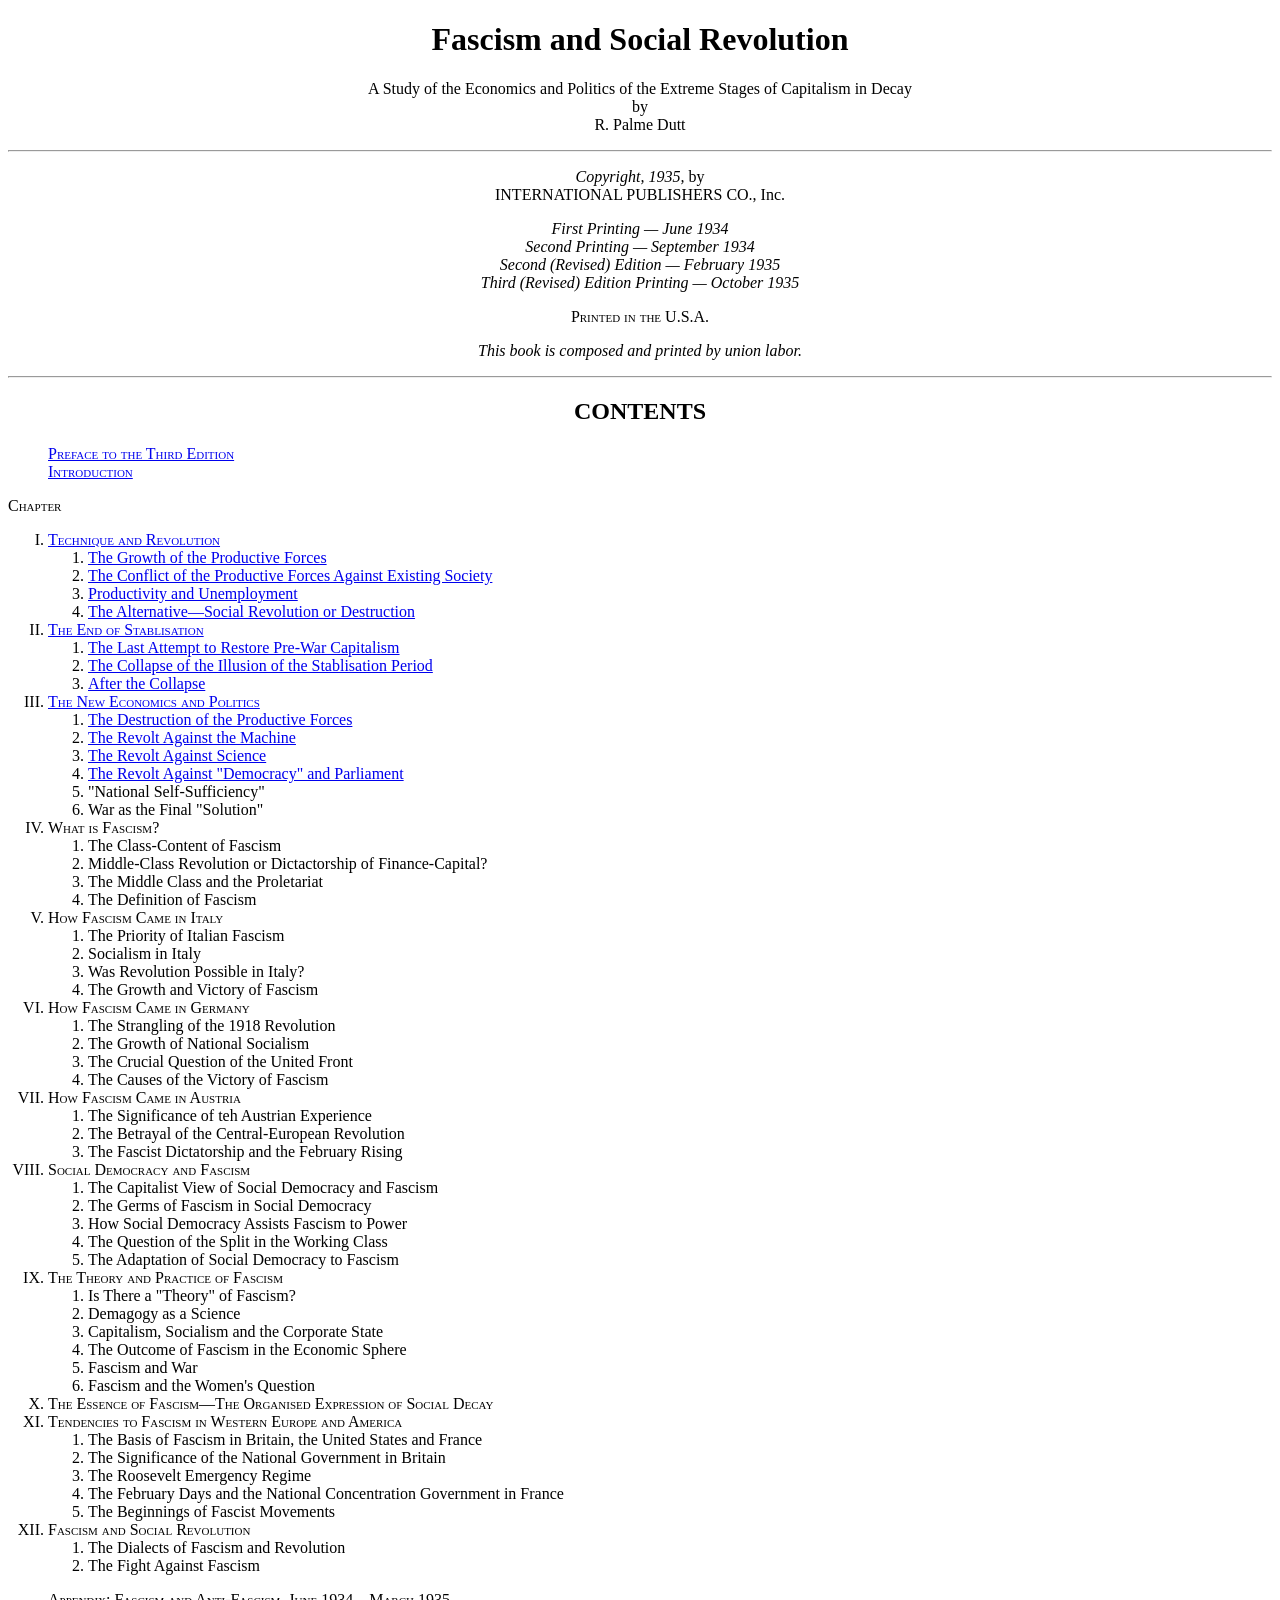
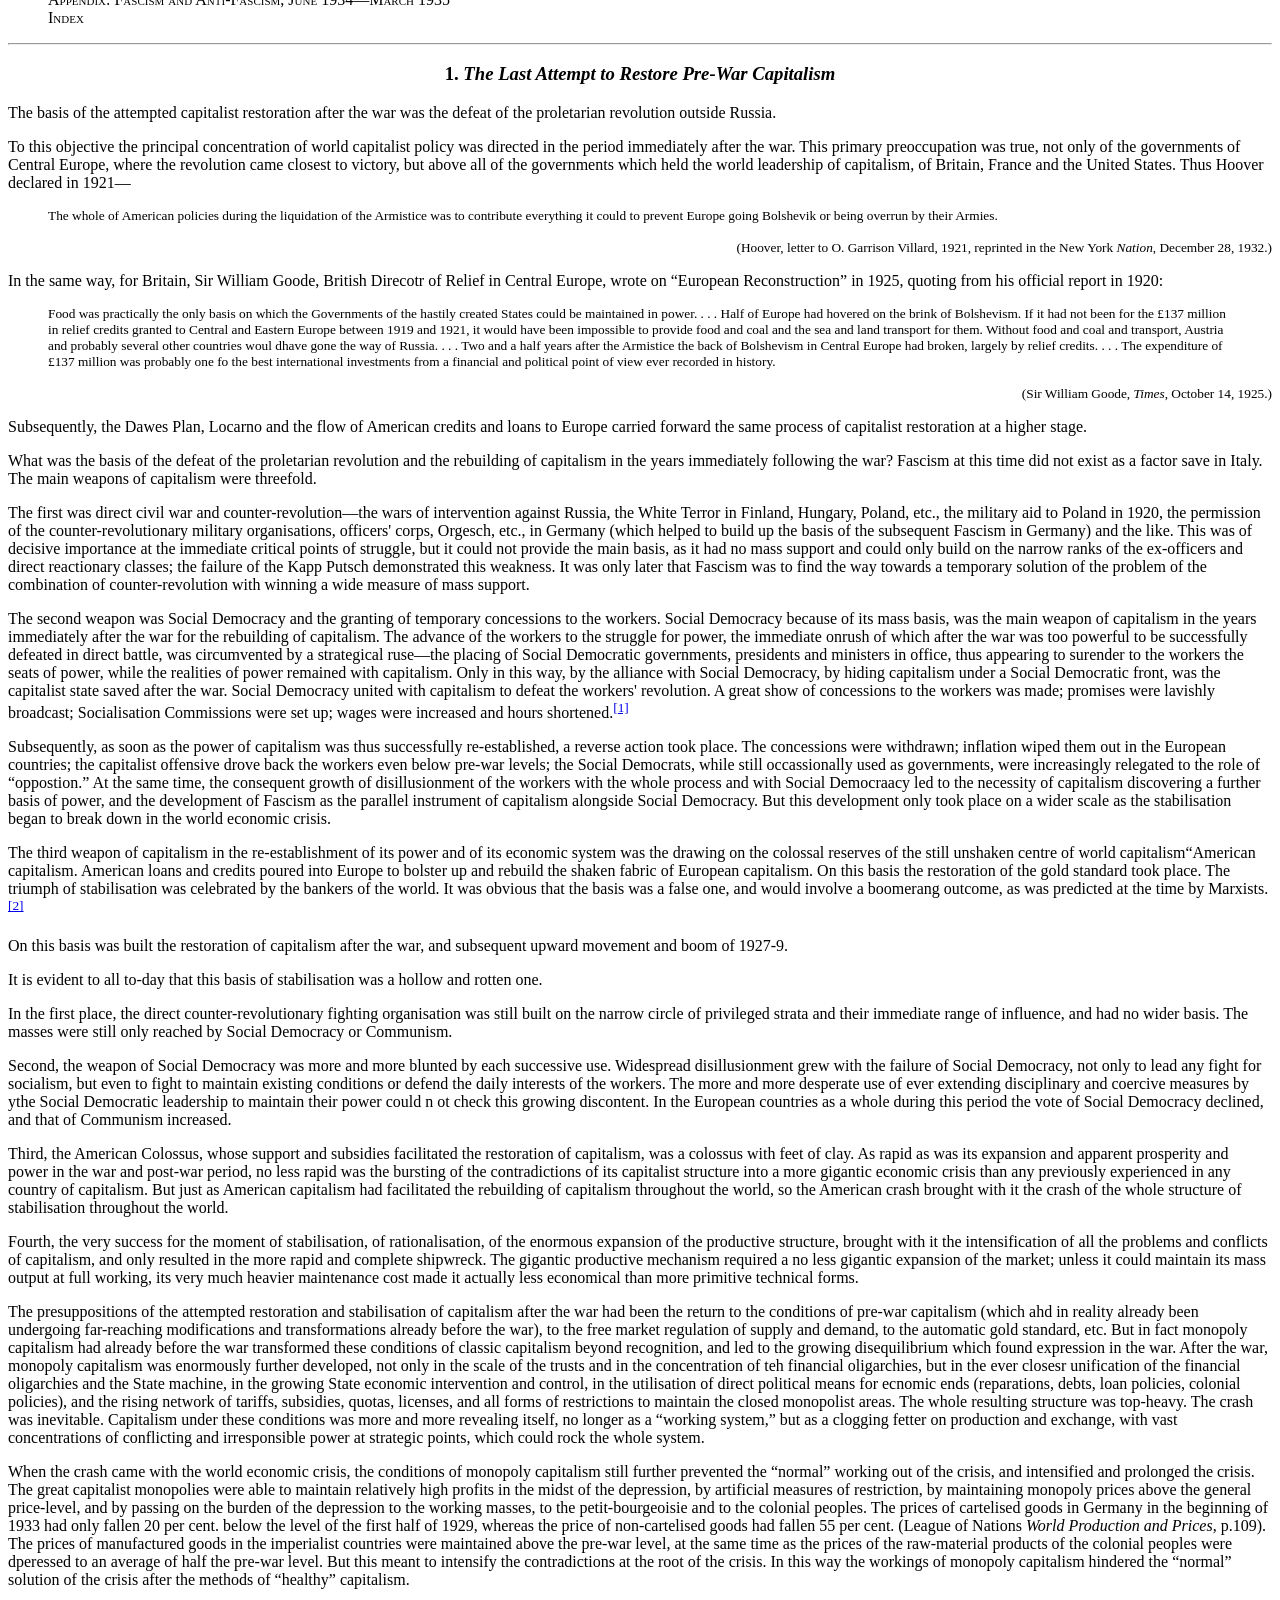
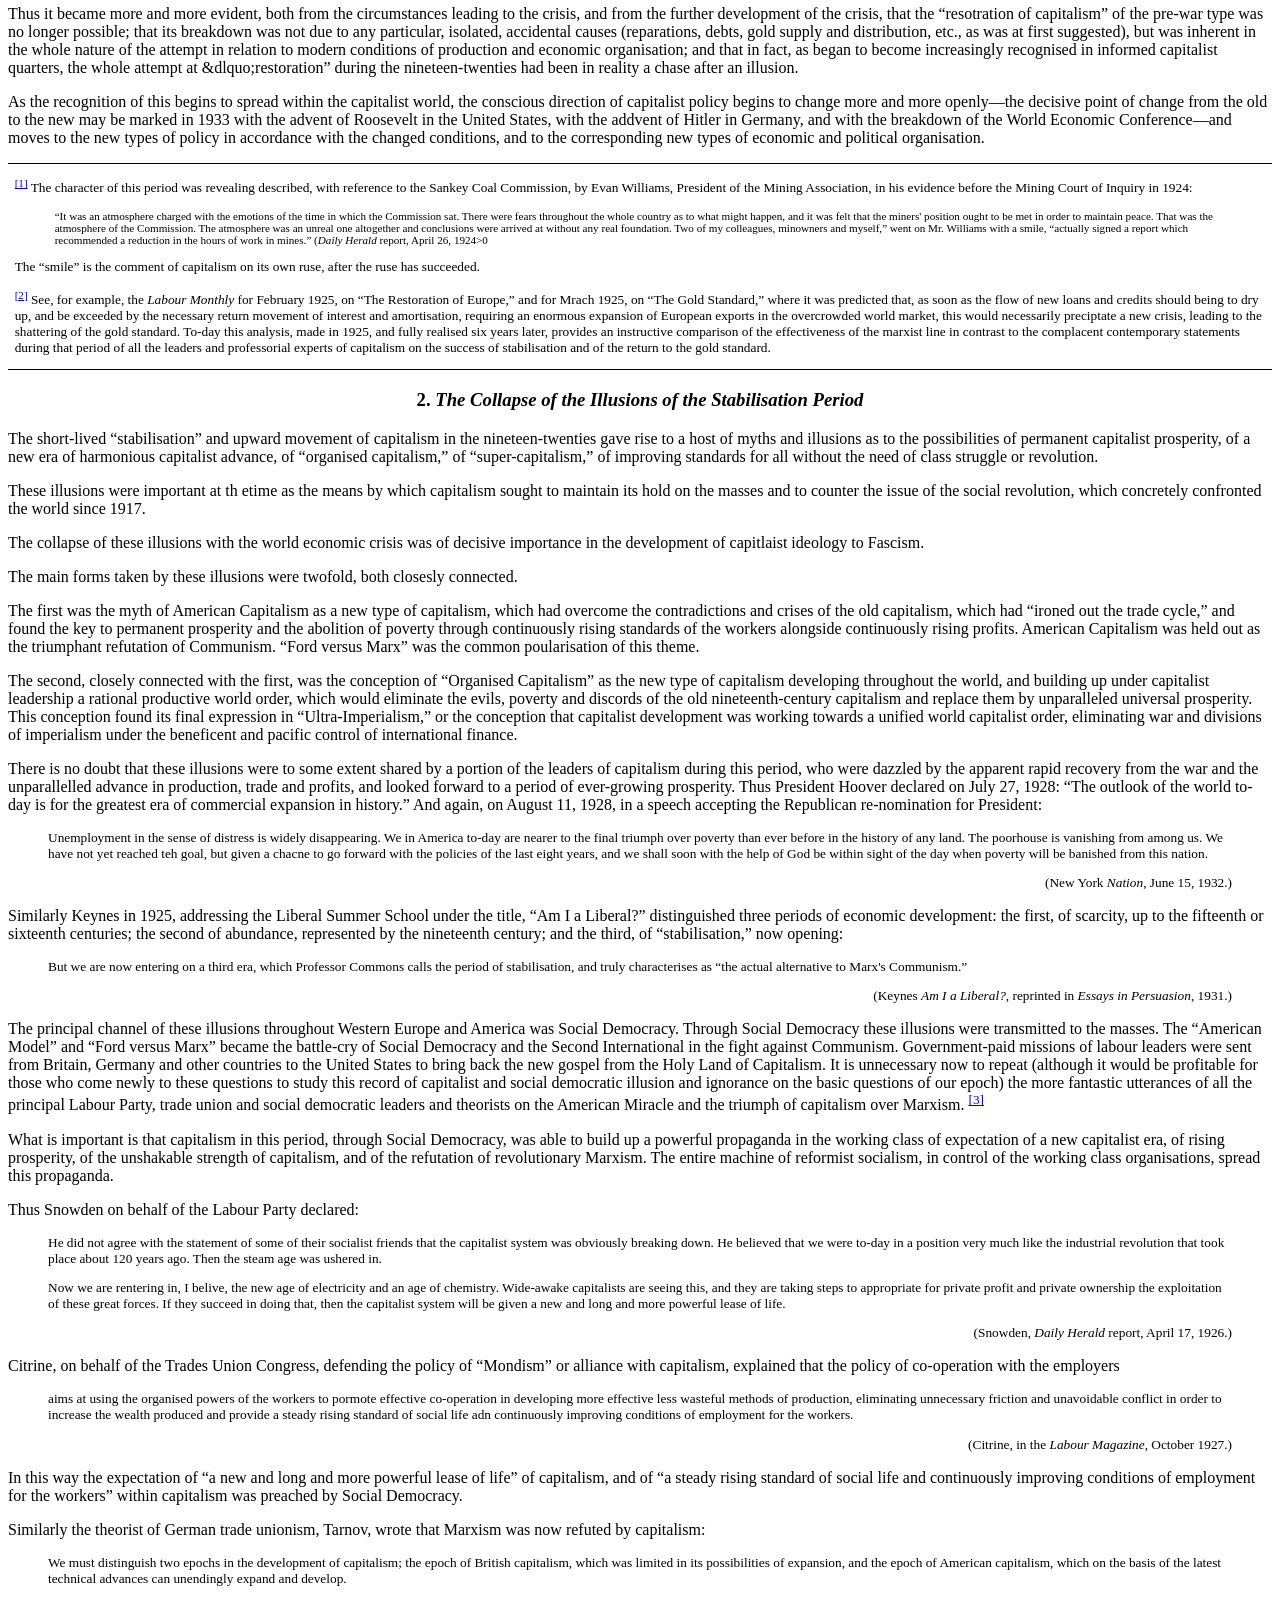
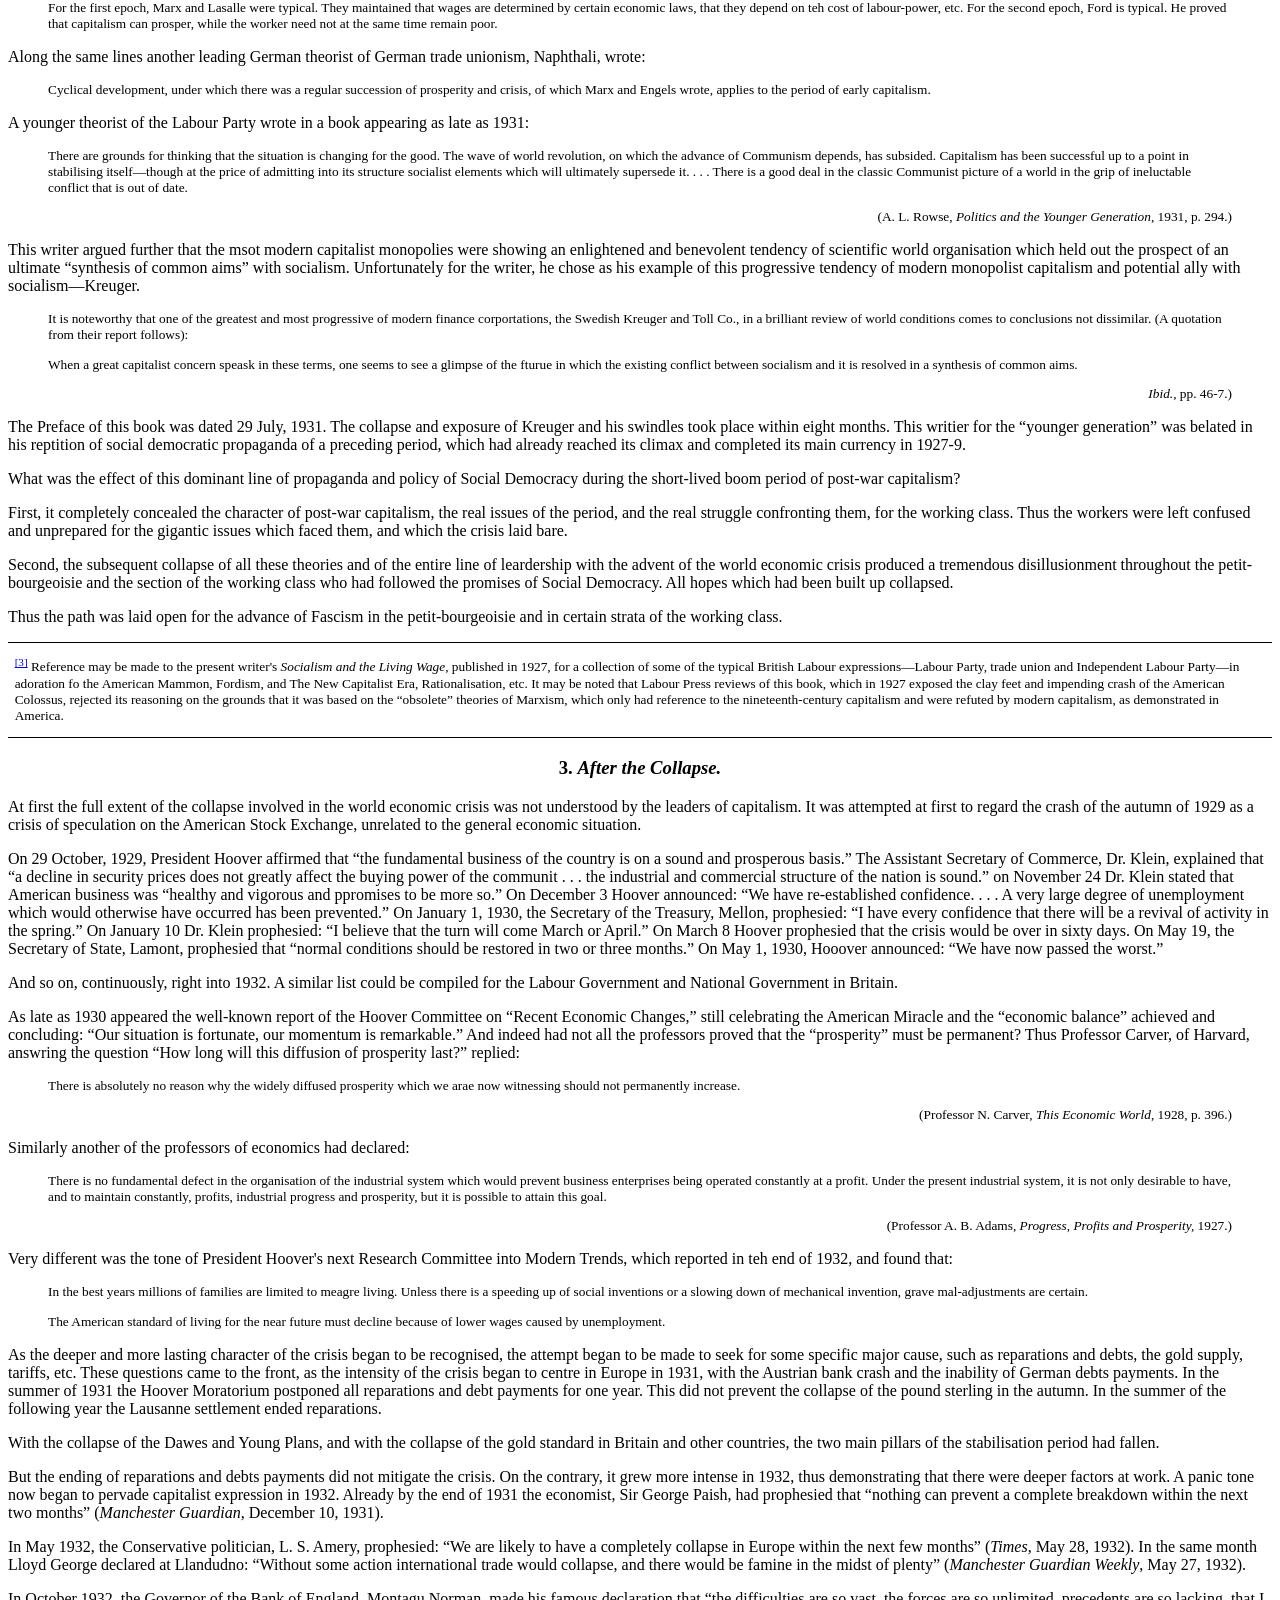
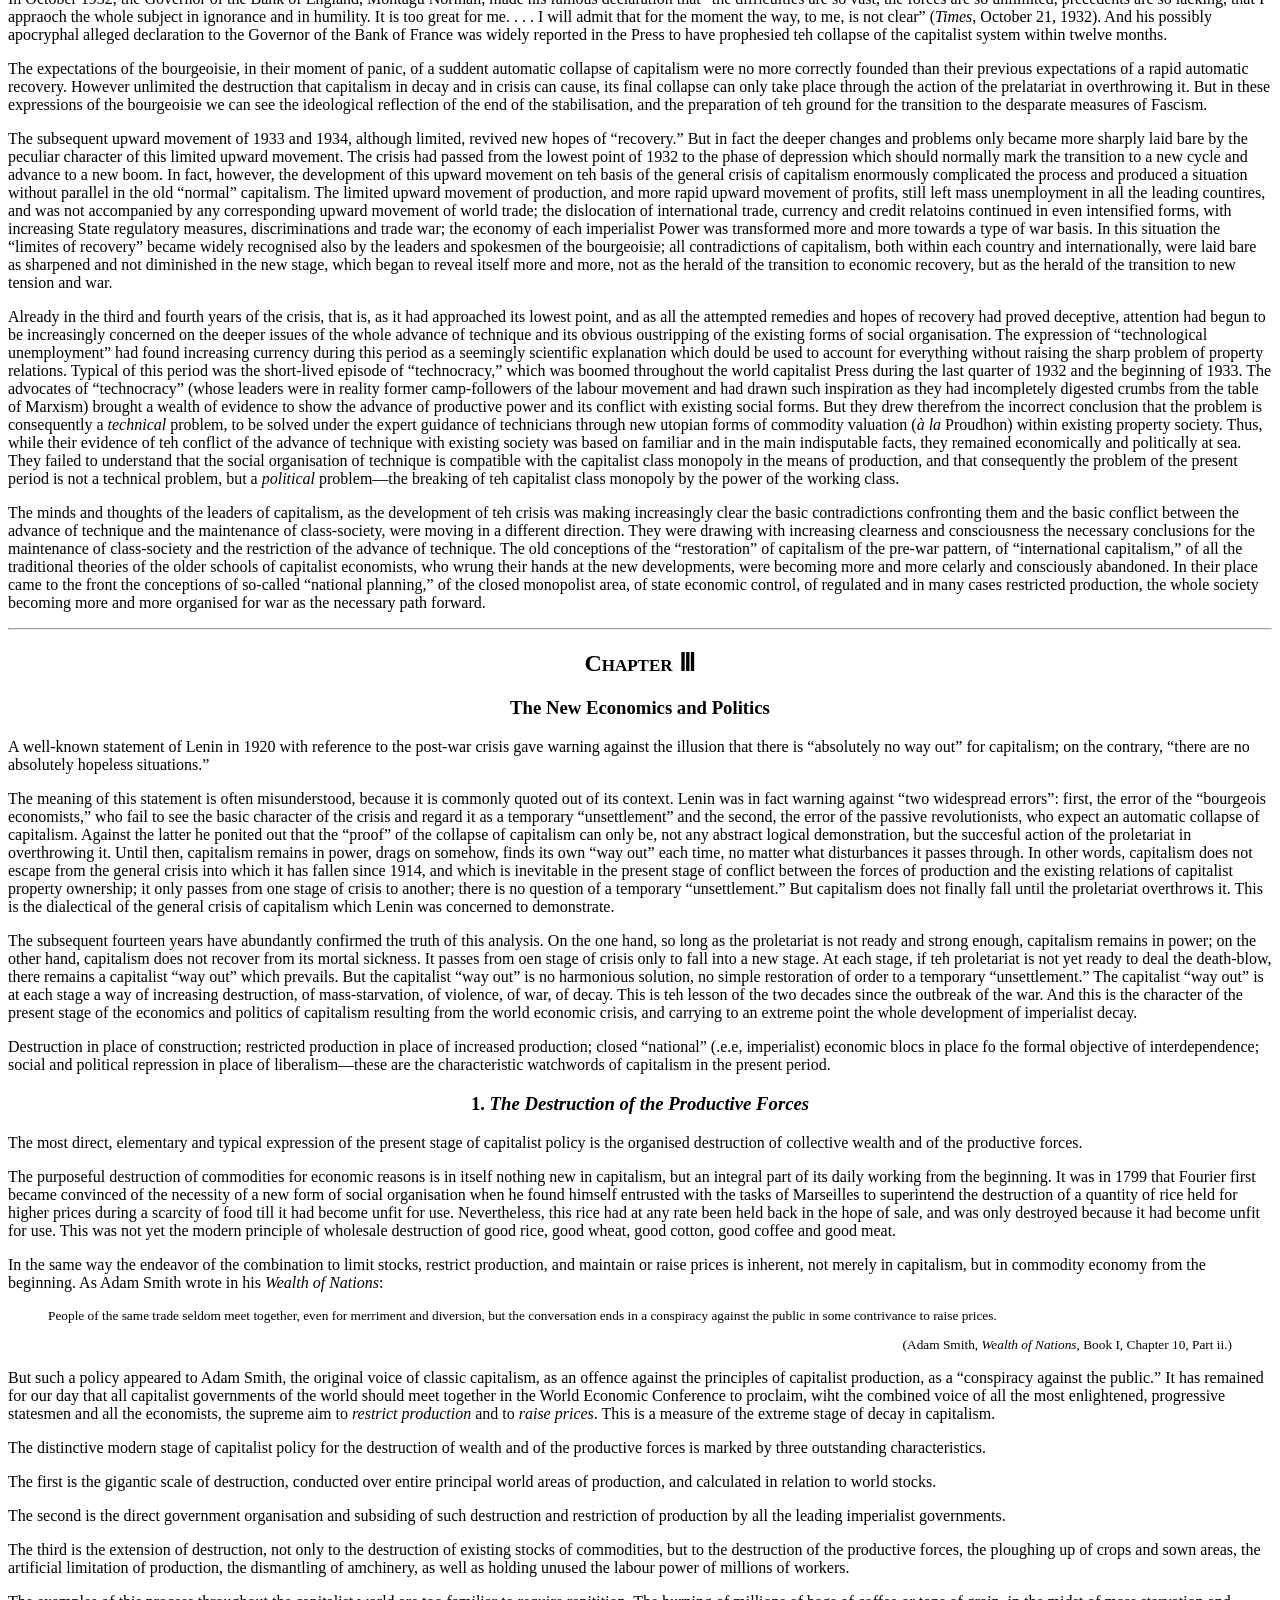
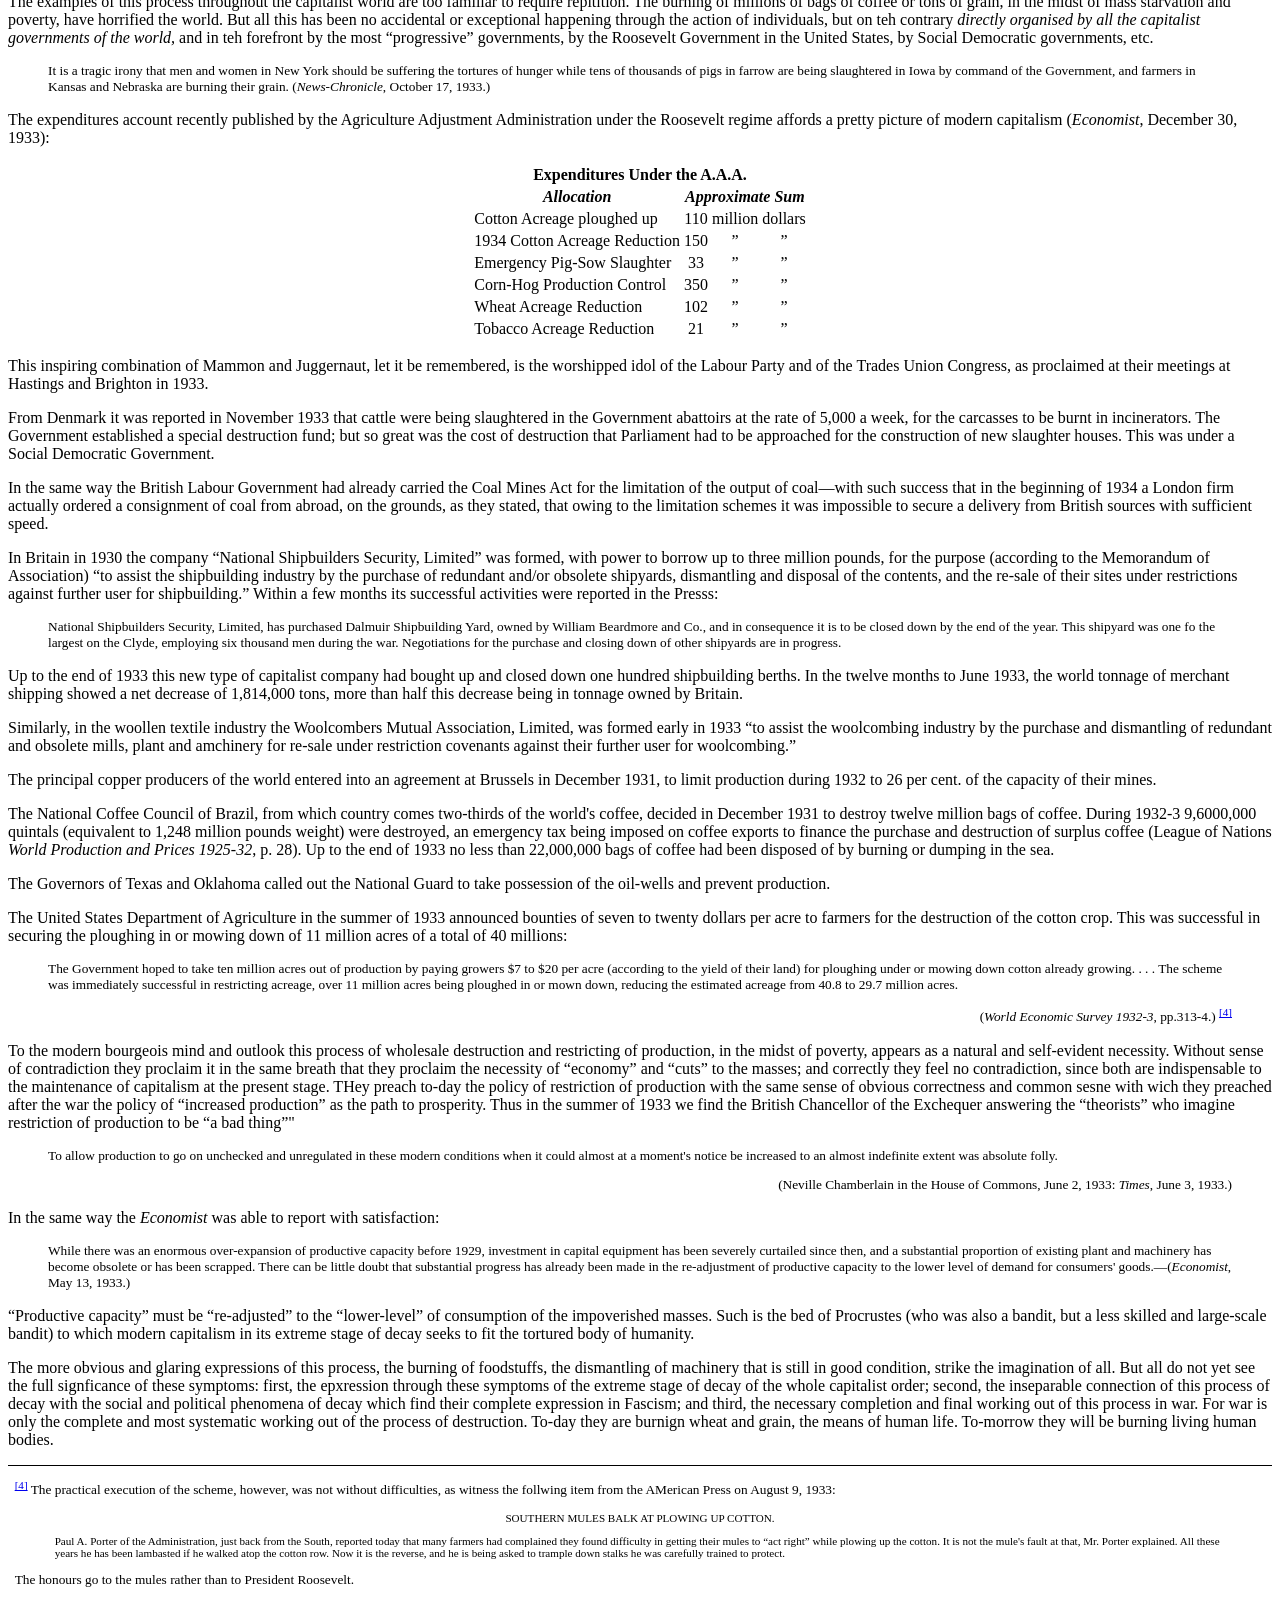
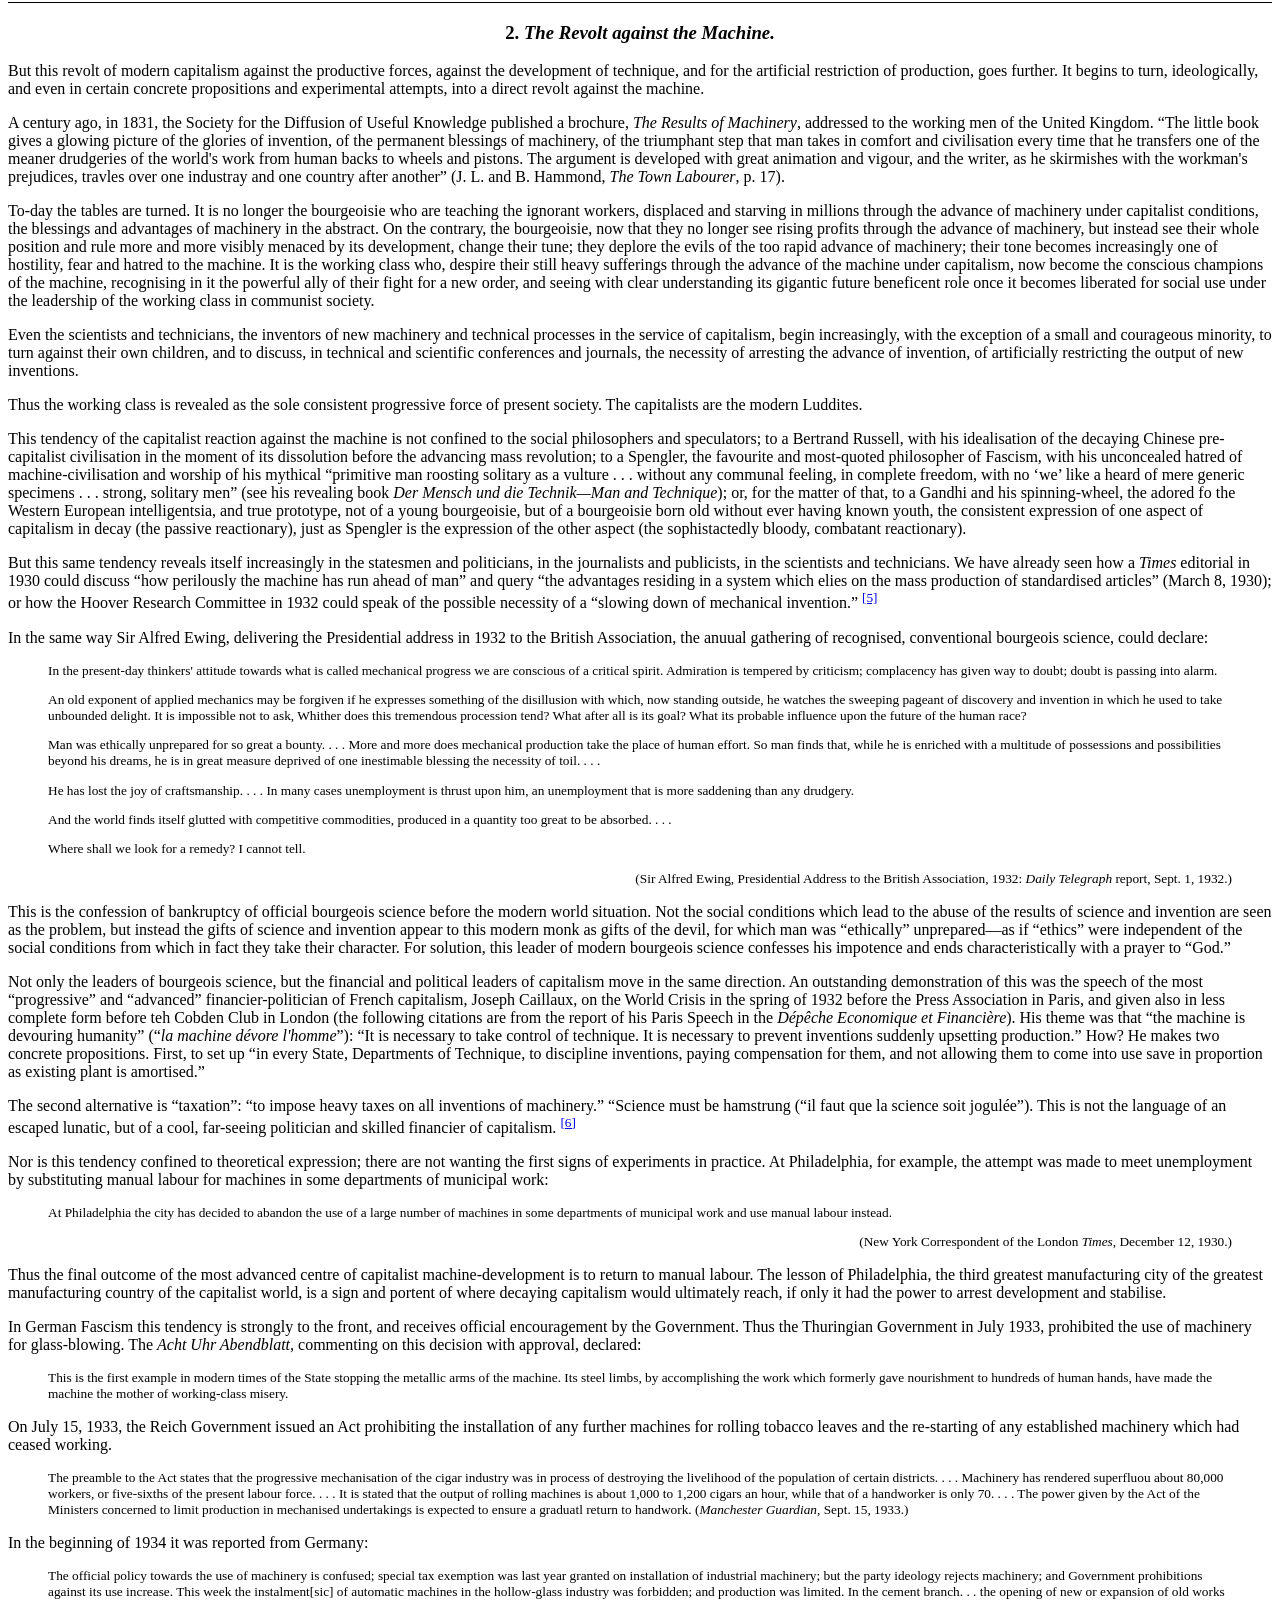
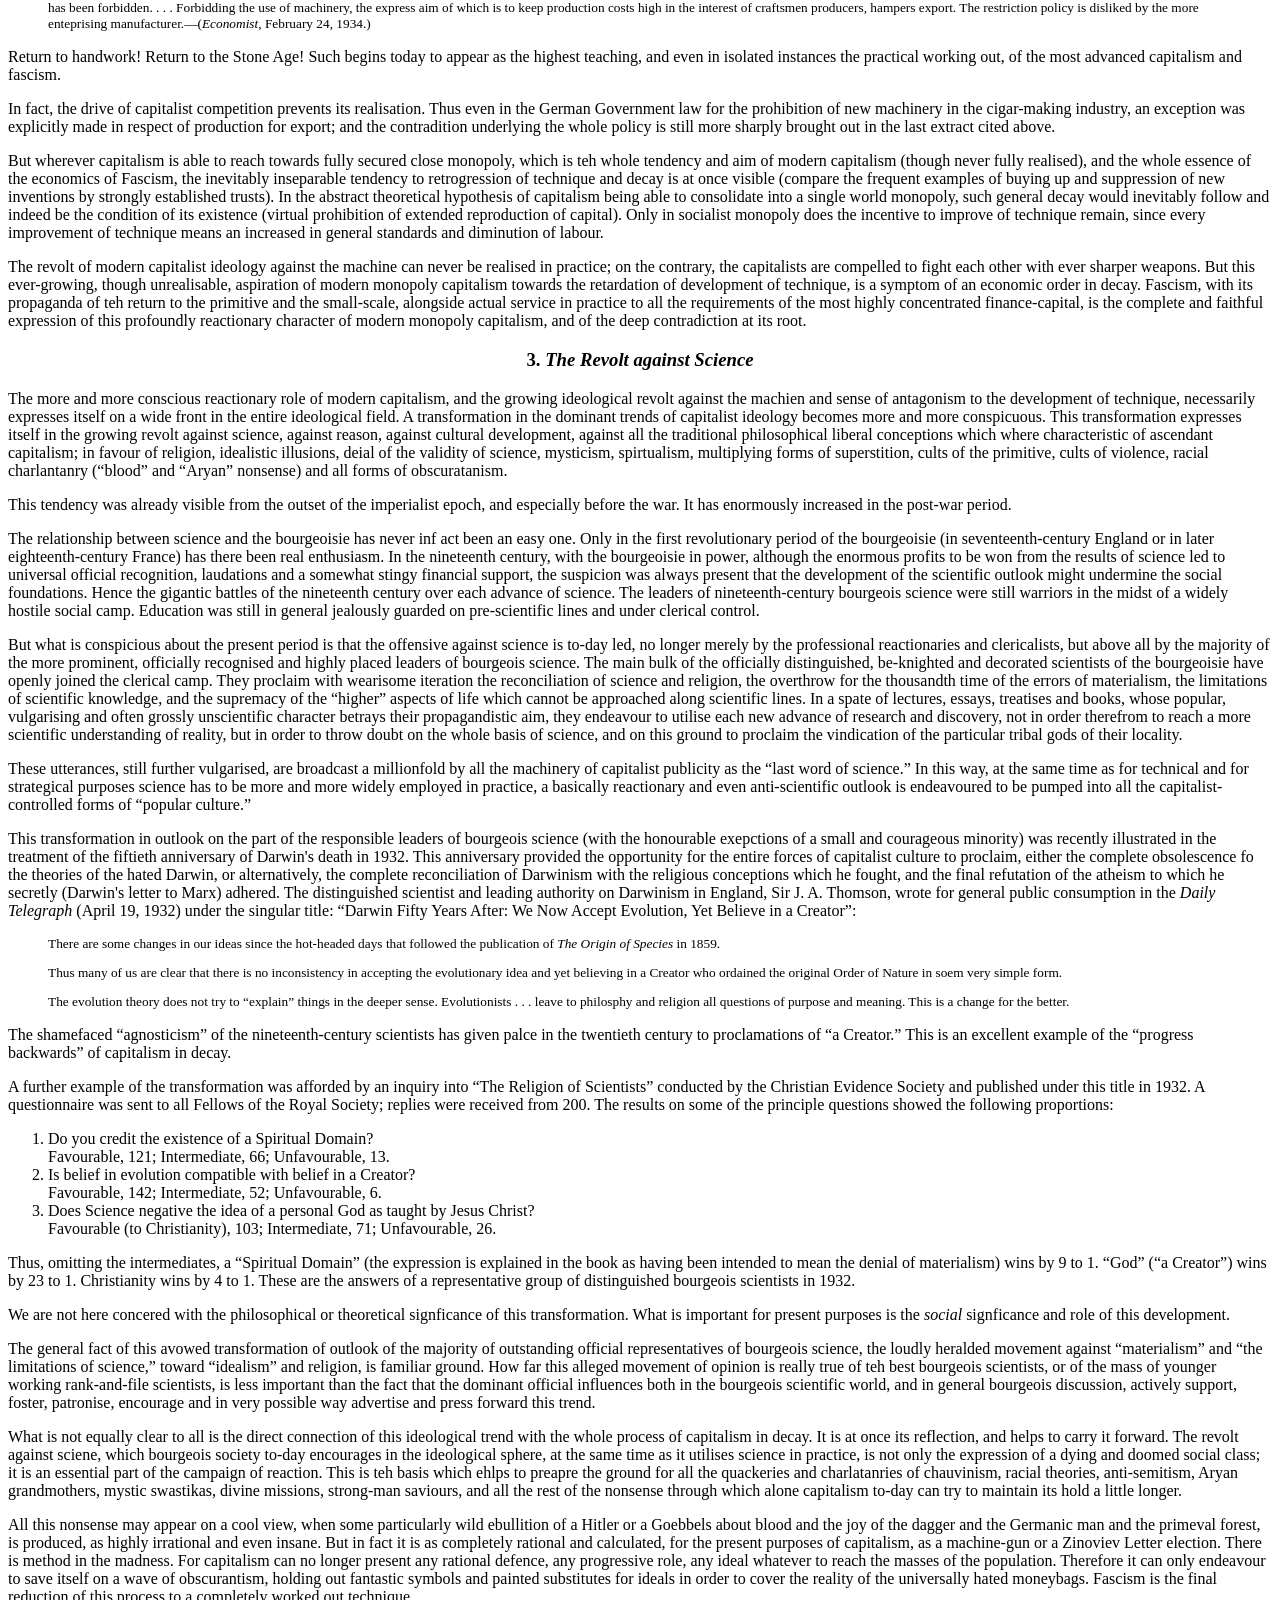
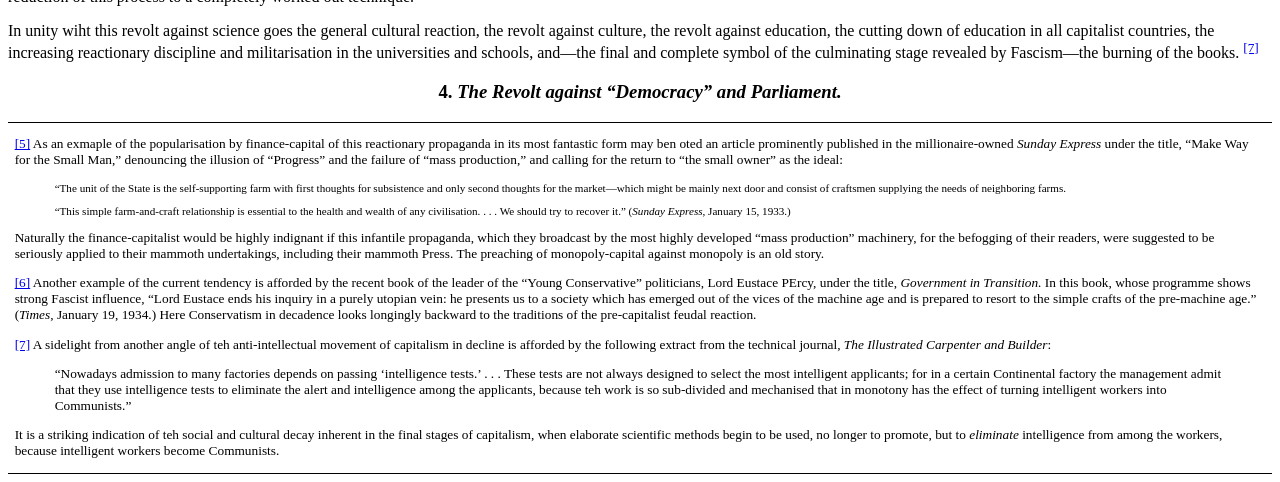
==== index.html @ e439b0ba "Splitting up the single page document into per-chapter and per-section pages." ====
<!DOCTYPE html>
<html lang='en'>
 <head>
  <title>Fascism and Social Revolution by R. Palme Dutt (Third Edition)</title>
  <meta charset='utf-8'>
  <link rel="stylesheet" href="styles.css">
 </head>
 <body>


<!--Title-->
<header style="text-align: center;">

<h1>Fascism and Social Revolution</h1>
<p id="subtitle">A Study of the Economics and Politics of the Extreme Stages of Capitalism in Decay<br> by<br> R. Palme Dutt</p>

<hr>
</header>


<!--Copyright Info-->
<div id="CopyrightInfo" style="text-align: center;">

<p>Copyright, 1935,<span style="font-style:initial;"> by<br />INTERNATIONAL PUBLISHERS CO., Inc.</span></p>

<p>First Printing &mdash; June 1934<br>
Second Printing &mdash; September 1934<br>
Second (Revised) Edition &mdash; February 1935<br>
Third (Revised) Edition Printing &mdash; October 1935</p>

<p style="font-style:initial; font-variant:small-caps;">Printed in the U.S.A.</p>

<p>This book is composed and printed by union labor.</p>

<hr>
</div>


<!--Navigation-->
<div id="Navigation">

<h2>CONTENTS</h2>

<ol style="list-style-type:none;">
	<li><a href="0-1.html">Preface to the Third Edition</a></li>
	<li><a href="0-2.html">Introduction</a></li>
</ol>

<p style="font-variant:small-caps;">Chapter</pi>

<ol style="list-style-type:upper-roman;">
	<li><a href="1-0.html">Technique and Revolution</a></li>
	<ol>
		<li><a href="1-1.html">The Growth of the Productive Forces</a></li>
		<li><a href="1-2.html">The Conflict of the Productive Forces Against Existing Society</a></li>
		<li><a href="1-3.html">Productivity and Unemployment</a></li>
		<li><a href="1-4.html">The Alternative&mdash;Social Revolution or Destruction</a></li>
	</ol>

	<li><a href="2-0.html">The End of Stablisation</a></li>
	<ol>
		<li><a href="2-1.html">The Last Attempt to Restore Pre-War Capitalism</a></li>
		<li><a href="2-2.html">The Collapse of the Illusion of the Stablisation Period</a></li>
		<li><a href="2-3.html">After the Collapse</a></li>
	</ol>

	<li><a href="#Chapter3">The New Economics and Politics</a></li>
	<ol>
		<li><a href="#Chapter3Section1">The Destruction of the Productive Forces</a></li>
		<li><a href="#Chapter3Section2">The Revolt Against the Machine</a></li>
		<li><a href="#Chapter3Section3">The Revolt Against Science</a></li>
		<li><a href="#Chapter3Section4">The Revolt Against "Democracy" and Parliament</a></li>
		<li>"National Self-Sufficiency"</li>
		<li>War as the Final "Solution"</li>
	</ol>

	<li>What is Fascism?</li>
	<ol>
		<li>The Class-Content of Fascism</li>
		<li>Middle-Class Revolution or Dictactorship of Finance-Capital?</li>
		<li>The Middle Class and the Proletariat</li>
		<li>The Definition of Fascism</li>
	</ol>

	<li>How Fascism Came in Italy</li>
	<ol>
		<li>The Priority of Italian Fascism</li>
		<li>Socialism in Italy</li>
		<li>Was Revolution Possible in Italy?</li>
		<li>The Growth and Victory of Fascism</li>
	</ol>

	<li>How Fascism Came in Germany</li>
	<ol>
		<li>The Strangling of the 1918 Revolution</li>
		<li>The Growth of National Socialism</li>
		<li>The Crucial Question of the United Front</li>
		<li>The Causes of the Victory of Fascism</li>
	</ol>

	<li>How Fascism Came in Austria</li>
	<ol>
		<li>The Significance of teh Austrian Experience</li>
		<li>The Betrayal of the Central-European Revolution</li>
		<li>The Fascist Dictatorship and the February Rising</li>
	</ol>

	<li>Social Democracy and Fascism</li>
	<ol>
		<li>The Capitalist View of Social Democracy and Fascism</li>
		<li>The Germs of Fascism in Social Democracy</li>
		<li>How Social Democracy Assists Fascism to Power</li>
		<li>The Question of the Split in the Working Class</li>
		<li>The Adaptation of Social Democracy to Fascism</li>
	</ol>

	<li>The Theory and Practice of Fascism</li>
	<ol>
		<li>Is There a "Theory" of Fascism?</li>
		<li>Demagogy as a Science</li>
		<li>Capitalism, Socialism and the Corporate State</li>
		<li>The Outcome of Fascism in the Economic Sphere</li>
		<li>Fascism and War</li>
		<li>Fascism and the Women's Question</li>
	</ol>

	<li>The Essence of Fascism&mdash;The Organised Expression of Social Decay</li>

	<li>Tendencies to Fascism in Western Europe and America</li>
	<ol>
		<li>The Basis of Fascism in Britain, the United States and France</li>
		<li>The Significance of the National Government in Britain</li>
		<li>The Roosevelt Emergency Regime</li>
		<li>The February Days and the National Concentration Government in France</li>
		<li>The Beginnings of Fascist Movements</li>
	</ol>

	<li>Fascism and Social Revolution</li>
	<ol>
		<li>The Dialects of Fascism and Revolution</li>
		<li>The Fight Against Fascism</li>
	</ol>
</ol>

<ol style="list-style-type:none;">
	<li>Appendix: Fascism and Anti-Fascism, June 1934&mdash;March 1935</li>
	<li>Index</li>
</ol>

<hr>
</div>


<!--Chapter 2, Section 1-->

<h3 id="Chapter2Section1">1. <span style="font-style:italic;">The Last Attempt to Restore Pre-War Capitalism</span></h3>

<p>The basis of the attempted capitalist restoration after the war was the defeat of the proletarian revolution outside Russia.</p>

<p>To this objective the principal concentration of world capitalist policy was directed in the period immediately after the war. This primary preoccupation was true, not only of the governments of Central Europe, where the revolution came closest to victory, but above all of the governments which held the world leadership of capitalism, of Britain, France and the United States. Thus Hoover declared in 1921&mdash;</p>

<blockquote>
	<p>The whole of American policies during the liquidation of the Armistice was to contribute everything it could to prevent Europe going Bolshevik or being overrun by their Armies.</p>
</blockquote>
<p class="Source">(Hoover, letter to O. Garrison Villard, 1921, reprinted in the New York <i>Nation</i>, December 28, 1932.)</p>

<p>In the same way, for Britain, Sir William Goode, British Direcotr of Relief in Central Europe, wrote on &ldquo;European Reconstruction&rdquo; in 1925, quoting from his official report in 1920:</p>

<blockquote>
	<p>Food was practically the only basis on which the Governments of the hastily created States could be maintained in power. . . . Half <!--Page 48--> of Europe had hovered on the brink of Bolshevism. If it had not been for the &pound;137 million in relief credits granted to Central and Eastern Europe between 1919 and 1921, it would have been impossible to provide food and coal and the sea and land transport for them. Without food and coal and transport, Austria and probably several other countries woul dhave gone the way of Russia. . . . Two and a half years after the Armistice the back of Bolshevism in Central Europe had broken, largely by relief credits. . . . The expenditure of &pound;137 million was probably one fo the best international investments from a financial and political point of view ever recorded in history.</p>
</blockquote>
<p class="Source">(Sir William Goode, <i>Times</i>, October 14, 1925.)</p>

<p>Subsequently, the Dawes Plan, Locarno and the flow of American credits and loans to Europe carried forward the same process of capitalist restoration at a higher stage.</p>

<p>What was the basis of the defeat of the proletarian revolution and the rebuilding of capitalism in the years immediately following the war? Fascism at this time did not exist as a factor save in Italy. The main weapons of capitalism were threefold.</p>

<p>The first was direct civil war and counter-revolution&mdash;the wars of intervention against Russia, the White Terror in Finland, Hungary, Poland, etc., the military aid to Poland in 1920, the permission of the counter-revolutionary military organisations, officers' corps, Orgesch, etc., in Germany (which helped to build up the basis of the subsequent Fascism in Germany) and the like. This was of decisive importance at the immediate critical points of struggle, but it could not provide the main basis, as it had no mass support and could only build on the narrow ranks of the ex-officers and direct reactionary classes; the failure of the Kapp Putsch demonstrated this weakness. It was only later that Fascism was to find the way towards a temporary solution of the problem of the combination of counter-revolution with winning a wide measure of mass support.</p>

<p id="footnote-ch2-1-callback">The second weapon was Social Democracy and the granting of temporary concessions to the workers. Social Democracy because of its mass basis, was the main weapon of capitalism in the years immediately after the war for the rebuilding of capitalism. The advance of the workers to the struggle for power, the immediate onrush of which after the war was too powerful to be successfully defeated in direct battle, was circumvented by a strategical ruse&mdash;the placing of Social <!--Page 49--> Democratic governments, presidents and ministers in office, thus appearing to surender to the workers the seats of power, while the realities of power remained with capitalism. Only in this way, by the alliance with Social Democracy, by hiding capitalism under a Social Democratic front, was the capitalist state saved after the war. Social Democracy united with capitalism to defeat the workers' revolution. A great show of concessions to the workers was made; promises were lavishly broadcast; Socialisation Commissions were set up; wages were increased and hours shortened.<sup><a href="#footnote-ch2-1">[1]</a></sup></p>

<p>Subsequently, as soon as the power of capitalism was thus successfully re-established, a reverse action took place. The concessions were withdrawn; inflation wiped them out in the European countries; the capitalist offensive drove back the workers even below pre-war levels; the Social Democrats, while still occassionally used as governments, were increasingly relegated to the role of &ldquo;oppostion.&rdquo; At the same time, the consequent growth of disillusionment of the workers with the whole process and with Social Democraacy led to the necessity of capitalism discovering a further basis of power, and the development of Fascism as the parallel instrument of capitalism alongside Social Democracy. But this development only took place on a wider scale as the stabilisation began to break down in the world economic crisis.</p>

<p id="footnote-ch2-2-callback">The third weapon of capitalism in the re-establishment of its power and of its economic system was the drawing on the colossal reserves of the still unshaken centre of world capitalism&ldquo;American capitalism. American loans and credits poured into Europe to bolster up and rebuild the shaken fabric of European capitalism. On this basis the restoration of the gold <!--Page 50--> standard took place. The triumph of stabilisation was celebrated by the bankers of the world. It was obvious that the basis was a false one, and would involve a boomerang outcome, as was predicted at the time by Marxists.<sup><a href="#footnote-ch2-2">[2]</a></sup></p>

<p>On this basis was built the restoration of capitalism after the war, and subsequent upward movement and boom of 1927-9.</p>

<p>It is evident to all to-day that this basis of stabilisation was a hollow and rotten one.</p>

<p>In the first place, the direct counter-revolutionary fighting organisation was still built on the narrow circle of privileged strata and their immediate range of influence, and had no wider basis. The masses were still only reached by Social Democracy or Communism.</p>

<p>Second, the weapon of Social Democracy was more and more blunted by each successive use. Widespread disillusionment grew with the failure of Social Democracy, not only to lead any fight for socialism, but even to fight to maintain existing conditions or defend the daily interests of the workers. The more and more desperate use of ever extending disciplinary and coercive measures by ythe Social Democratic leadership to maintain their power could n ot check this growing discontent. In the European countries as a whole during this period the vote of Social Democracy declined, and that of Communism increased.</p>

<p>Third, the American Colossus, whose support and subsidies facilitated the restoration of capitalism, was a colossus with feet of clay. As rapid as was its expansion and apparent prosperity and power in the war and post-war period, no less rapid was the bursting of the contradictions of its capitalist structure into a more gigantic economic crisis than any previously experienced in any country of capitalism. But just as American capitalism had facilitated the rebuilding of <!--Page 51--> capitalism throughout the world, so the American crash brought with it the crash of the whole structure of stabilisation throughout the world.</p>

<p>Fourth, the very success for the moment of stabilisation, of rationalisation, of the enormous expansion of the productive structure, brought with it the intensification of all the problems and conflicts of capitalism, and only resulted in the more rapid and complete shipwreck. The gigantic productive mechanism required a no less gigantic expansion of the market; unless it could maintain its mass output at full working, its very much heavier maintenance cost made it actually less economical than more primitive technical forms.</p>

<p>The presuppositions of the attempted restoration and stabilisation of capitalism after the war had been the return to the conditions of pre-war capitalism (which ahd in reality already been undergoing far-reaching modifications and transformations already before the war), to the free market regulation of supply and demand, to the automatic gold standard, etc. But in fact monopoly capitalism had already before the war transformed these conditions of classic capitalism beyond recognition, and led to the growing disequilibrium which found expression in the war. After the war, monopoly capitalism was enormously further developed, not only in the scale of the trusts and in the concentration of teh financial oligarchies, but in the ever closesr unification of the financial oligarchies and the State machine, in the growing State economic intervention and control, in the utilisation of direct political means for ecnomic ends (reparations, debts, loan policies, colonial policies), and the rising network of tariffs, subsidies, quotas, licenses, and all forms of restrictions to maintain the closed monopolist areas. The whole resulting structure was top-heavy. The crash was inevitable. Capitalism under these conditions was more and more revealing itself, no longer as a &ldquo;working system,&rdquo; but as a clogging fetter on production and exchange, with vast concentrations of conflicting and irresponsible power at strategic points, which could rock the whole system.</p>

<p>When the crash came with the world economic crisis, the conditions of monopoly capitalism still further prevented the &ldquo;normal&rdquo; working out of the crisis, and intensified and prolonged the crisis. The great capitalist monopolies were able to maintain relatively high profits in the midst of the depression, by artificial measures of restriction, by maintaining monopoly prices above the general price-level, and by passing on the burden of the depression to the working masses, to the petit-bourgeoisie and to the colonial peoples. The prices of cartelised goods in Germany in the beginning of 1933 had only fallen 20 per cent. below the level of the first half of 1929, whereas the price of non-cartelised goods had fallen 55 per cent. (League of Nations <i>World Production and Prices</i>, p.109). The prices of manufactured goods in the imperialist countries were maintained above the pre-war level, at the same time as the prices of the raw-material products of the colonial peoples were dperessed to an average of half the pre-war level. But this meant to intensify the contradictions at the root of the crisis. In this way the workings of monopoly capitalism hindered the &ldquo;normal&rdquo; solution of the crisis after the methods of &ldquo;healthy&rdquo; capitalism.</p>

<p>Thus it became more and more evident, both from the circumstances leading to the crisis, and from the further development of the crisis, that the &ldquo;resotration of capitalism&rdquo; of the pre-war type was no longer possible; that its breakdown was not due to any particular, isolated, accidental causes (reparations, debts, gold supply and distribution, etc., as was at first suggested), but was inherent in the whole nature of the attempt in relation to modern conditions of production and economic organisation; and that in fact, as began to become increasingly recognised in informed capitalist quarters, the whole attempt at &dlquo;restoration&rdquo; during the nineteen-twenties had been in reality a chase after an illusion.</p>

<p>As the recognition of this begins to spread within the capitalist world, the conscious direction of capitalist policy begins to change more and more openly&mdash;the decisive point of change from the old to the new may be marked in 1933 with the advent of Roosevelt in the United States, with the addvent of Hitler in Germany, and with the breakdown of the World Economic Conference&mdash;and moves to the new types of policy in accordance with the changed conditions, and to the corresponding new types of economic and political organisation.</p>

<div class="Footnote">
	<!--Bottom of Page 49-->
	<p id="footnote-ch2-1"><sup><a href="#footnote-ch2-1-callback">[1]</a></sup> The character of this period was revealing described, with reference to the Sankey Coal Commission, by Evan Williams, President of the Mining Association, in his evidence before the Mining Court of Inquiry in 1924:</p>

	<blockquote>
		<p>&ldquo;It was an atmosphere charged with the emotions of the time in which the Commission sat. There were fears throughout the whole country as to what might happen, and it was felt that the miners' position ought to be met in order to maintain peace. That was the atmosphere of the Commission. The atmosphere was an unreal one altogether and conclusions were arrived at without any real foundation. Two of my colleagues, minowners and myself,&rdquo; went on Mr. Williams with a smile, &ldquo;actually signed a report which recommended a reduction in the hours of work in mines.&rdquo; (<i>Daily Herald</i> report, April 26, 1924>0</p>
	</blockquote>

	<p>The &ldquo;smile&rdquo; is the comment of capitalism on its own ruse, after the ruse has succeeded.</p>

	<!--Bottom of Page 50-->
	<p id="footnote-ch2-2"><sup><a href="#footnote-ch2-2-callback">[2]</a></sup> See, for example, the <i>Labour Monthly</i> for February 1925, on &ldquo;The Restoration of Europe,&rdquo; and for Mrach 1925, on &ldquo;The Gold Standard,&rdquo; where it was predicted that, as soon as the flow of new loans and credits should being to dry up, and be exceeded by the necessary return movement of interest and amortisation, requiring an enormous expansion of European exports in the overcrowded world market, this would necessarily preciptate a new crisis, leading to the shattering of the gold standard. To-day this analysis, made in 1925, and fully realised six years later, provides an instructive comparison of the effectiveness of the marxist line in contrast to the complacent contemporary statements during that period of all the leaders and professorial experts of capitalism on the success of stabilisation and of the return to the gold standard.</p>
</div>

<h3 id="Chapter2Section2">2. <i>The Collapse of the Illusions of the Stabilisation Period</i></h3>

<p>The short-lived &ldquo;stabilisation&rdquo; and upward movement of capitalism in the nineteen-twenties gave rise to a host of myths <!--Page 53--> and illusions as to the possibilities of permanent capitalist prosperity, of a new era of harmonious capitalist advance, of &ldquo;organised capitalism,&rdquo; of &ldquo;super-capitalism,&rdquo; of improving standards for all without the need of class struggle or revolution.</p>

<p>These illusions were important at th etime as the means by which capitalism sought to maintain its hold on the masses and to counter the issue of the social revolution, which concretely confronted the world since 1917.</p>

<p>The collapse of these illusions with the world economic crisis was of decisive importance in the development of capitlaist ideology to Fascism.</p>

<p>The main forms taken by these illusions were twofold, both closesly connected.</p>

<p>The first was the myth of American Capitalism as a new type of capitalism, which had overcome the contradictions and crises of the old capitalism, which had &ldquo;ironed out the trade cycle,&rdquo; and found the key to permanent prosperity and the abolition of poverty through continuously rising standards of the workers alongside continuously rising profits. American Capitalism was held out as the triumphant refutation of Communism. &ldquo;Ford versus Marx&rdquo; was the common poularisation of this theme.</p>

<p>The second, closely connected with the first, was the conception of &ldquo;Organised Capitalism&rdquo; as the new type of capitalism developing throughout the world, and building up under capitalist leadership a rational productive world order, which would eliminate the evils, poverty and discords of the old nineteenth-century capitalism and replace them by unparalleled universal prosperity. This conception found its final expression in &ldquo;Ultra-Imperialism,&rdquo; or the conception that capitalist development was working towards a unified world capitalist order, eliminating war and divisions of imperialism under the beneficent and pacific control of international finance.</p>

<p>There is no doubt that these illusions were to some extent shared by a portion of the leaders of capitalism during this period, who were dazzled by the apparent rapid recovery from the war and the unparallelled advance in production, trade and profits, and looked forward to a period of ever-growing prosperity. Thus President Hoover declared on July 27, 1928: &ldquo;The outlook of the world to-day is for the greatest era of commercial expansion in history.&rdquo; And again, on August 11, <!--Page 54--> 1928, in a speech accepting the Republican re-nomination for President:</p>

<blockquote>
	<p>Unemployment in the sense of distress is widely disappearing. We in America to-day are nearer to the final triumph over poverty than ever before in the history of any land. The poorhouse is vanishing from among us. We have not yet reached teh goal, but given a chacne to go forward with the policies of the last eight years, and we shall soon with the help of God be within sight of the day when poverty will be banished from this nation.</p>

	<p class="Source">(New York <i>Nation</i>, June 15, 1932.)</p>
</blockquote>

<p>Similarly Keynes in 1925, addressing the Liberal Summer School under the title, &ldquo;Am I a Liberal?&rdquo; distinguished three periods of economic development: the first, of scarcity, up to the fifteenth or sixteenth centuries; the second of abundance, represented by the nineteenth century; and the third, of &ldquo;stabilisation,&rdquo; now opening:</p>

<blockquote>
	<p>But we are now entering on a third era, which Professor Commons calls the period of stabilisation, and truly characterises as &ldquo;the actual alternative to Marx's Communism.&rdquo;</p>

	<p class="Source">(Keynes <i>Am I a Liberal?</i>, reprinted in <i>Essays in Persuasion</i>, 1931.)</p>
</blockquote>


<p id="footnote-ch2-3-callback">The principal channel of these illusions throughout Western Europe and America was Social Democracy. Through Social Democracy these illusions were transmitted to the masses. The &ldquo;American Model&rdquo; and &ldquo;Ford versus Marx&rdquo; became the battle-cry of Social Democracy and the Second International in the fight against Communism. Government-paid missions of labour leaders were sent from Britain, Germany and other countries to the United States to bring back the new gospel from the Holy Land of Capitalism. It is unnecessary now to repeat (although it would be profitable for those who come newly to these questions to study this record of capitalist and social democratic illusion and ignorance on the basic questions of our epoch) the more fantastic utterances of all the principal Labour Party, trade union and social democratic leaders and theorists on the American Miracle and the triumph of capitalism over Marxism. <sup><a href="#footnote-ch2-3">[3]</a></sup></p>

<!--Page 55-->

<p>What is important is that capitalism in this period, through Social Democracy, was able to build up a powerful propaganda in the working class of expectation of a new capitalist era, of rising prosperity, of the unshakable strength of capitalism, and of the refutation of revolutionary Marxism. The entire machine of reformist socialism, in control of the working class organisations, spread this propaganda.</p>

<p>Thus Snowden on behalf of the Labour Party declared:</p>

<blockquote>
	<p>He did not agree with the statement of some of their socialist friends that the capitalist system was obviously breaking down. He believed that we were to-day in a position very much like the industrial revolution that took place about 120 years ago. Then the steam age was ushered in.</p>

	<p>Now we are rentering in, I belive, the new age of electricity and an age of chemistry. Wide-awake capitalists are seeing this, and they are taking steps to appropriate for private profit and private ownership the exploitation of these great forces. If they succeed in doing that, then the capitalist system will be given a new and long and more powerful lease of life.</p>

	<p class="Source">(Snowden, <i>Daily Herald</i> report, April 17, 1926.)</p>
</blockquote>

<p>Citrine, on behalf of the Trades Union Congress, defending the policy of &ldquo;Mondism&rdquo; or alliance with capitalism, explained that the policy of co-operation with the employers</p>

<blockquote>
	<p>aims at using the organised powers of the workers to pormote effective co-operation in developing more effective less wasteful methods of production, eliminating unnecessary friction and unavoidable conflict in order to increase the wealth produced and provide a steady rising standard of social life adn continuously improving conditions of employment for the workers.</p>

	<p class="Source">(Citrine, in the <i>Labour Magazine</i>, October 1927.)</p>
</blockquote>

<p>In this way the expectation of &ldquo;a new and long and more powerful lease of life&rdquo; of capitalism, and of &ldquo;a steady rising standard of social life and continuously improving conditions of employment for the workers&rdquo; within capitalism was preached by Social Democracy.</p>

<p>Similarly the theorist of German trade unionism, Tarnov, wrote that Marxism was now refuted by capitalism:</p>

<blockquote>
	<p>We must distinguish two epochs in the development of capitalism; <!--Page 56--> the epoch of British capitalism, which was limited in its possibilities of expansion, and the epoch of American capitalism, which on the basis of the latest technical advances can unendingly expand and develop.</p>

	<p>For the first epoch, Marx and Lasalle were typical. They maintained that wages are determined by certain economic laws, that they depend on teh cost of labour-power, etc. For the second epoch, Ford is typical. He proved that capitalism can prosper, while the worker need not at the same time remain poor.</p>
</blockquote>

<p>Along the same lines another leading German theorist of German trade unionism, Naphthali, wrote:</p>

<blockquote>
	<p>Cyclical development, under which there was a regular succession of prosperity and crisis, of which Marx and Engels wrote, applies to the period of early capitalism.</p>
</blockquote>

<p>A younger theorist of the Labour Party wrote in a book appearing as late as 1931:</p>

<blockquote>
	<p>There are grounds for thinking that the situation is changing for the good. The wave of world revolution, on which the advance of Communism depends, has subsided. Capitalism has been successful up to a point in stabilising itself&mdash;though at the price of admitting into its structure socialist elements which will ultimately supersede it. . . . There is a good deal in the classic Communist picture of a world in the grip of ineluctable conflict that is out of date.</p>

	<p class="Source">(A. L. Rowse, <i>Politics and the Younger Generation</i>, 1931, p. 294.)</p>
</blockquote>

<p>This writer argued further that the msot modern capitalist monopolies were showing an enlightened and benevolent tendency of scientific world organisation which held out the prospect of an ultimate &ldquo;synthesis of common aims&rdquo; with socialism. Unfortunately for the writer, he chose as his example of this progressive tendency of modern monopolist capitalism and potential ally with socialism&mdash;Kreuger.</p>

<blockquote>
	<p>It is noteworthy that one of the greatest and most progressive of modern finance corportations, the Swedish Kreuger and Toll Co., in a brilliant review of world conditions comes to conclusions not dissimilar. (A quotation from their report follows):</p>

	<p>When a great capitalist concern speask in these terms, one seems to see a glimpse of the fturue in which the existing conflict between socialism and it is resolved in a synthesis of common aims.</p>

	<p class="Source"><i>Ibid.</i>, pp. 46-7.)</p>
</blockquote>

<p>The Preface of this book was dated 29 July, 1931. The collapse <!--Page 57--> and exposure of Kreuger and his swindles took place within eight months. This writier for the &ldquo;younger generation&rdquo; was belated in his reptition of social democratic propaganda of a preceding period, which had already reached its climax and completed its main currency in 1927-9.</p>

<p>What was the effect of this dominant line of propaganda and policy of Social Democracy during the short-lived boom period of post-war capitalism?</p>

<p>First, it completely concealed the character of post-war capitalism, the real issues of the period, and the real struggle confronting them, for the working class. Thus the workers were left confused and unprepared for the gigantic issues which faced them, and which the crisis laid bare.</p>

<p>Second, the subsequent collapse of all these theories and of the entire line of leardership with the advent of the world economic crisis produced a tremendous disillusionment throughout the petit-bourgeoisie and the section of the working class who had followed the promises of Social Democracy. All hopes which had been built up collapsed.</p>

<p>Thus the path was laid open for the advance of Fascism in the petit-bourgeoisie and in certain strata of the working class.</p>

<div class="Footnote">
	<p id="footnote-ch2-3"><sup><a href="#footnote-ch2-3-callback">[3]</a></sup> Reference may be made to the present writer's <i>Socialism and the Living Wage</i>, published in 1927, for a collection of some of the typical British Labour expressions&mdash;Labour Party, trade union and Independent Labour Party&mdash;in adoration fo the American Mammon, Fordism, and The New Capitalist Era, Rationalisation, etc. It may be noted that Labour Press reviews of this book, which in 1927 exposed the clay feet and impending crash of the American Colossus, rejected its reasoning on the grounds that it was based on the &ldquo;obsolete&rdquo; theories of Marxism, which only had reference to the nineteenth-century capitalism and were refuted by modern capitalism, as demonstrated in America.</p>
</div>

<h3 id="Chapter2Section3">3. <i>After the Collapse.</i></h3>

<p>At first the full extent of the collapse involved in the world economic crisis was not understood by the leaders of capitalism. It was attempted at first to regard the crash of the autumn of 1929 as a crisis of speculation on the American Stock Exchange, unrelated to the general economic situation.</p>

<p>On 29 October, 1929, President Hoover affirmed that &ldquo;the fundamental business of the country is on a sound and prosperous basis.&rdquo; The Assistant Secretary of Commerce, Dr. Klein, explained that &ldquo;a decline in security prices does not greatly affect the buying power of the communit . . . the industrial and commercial structure of the nation is sound.&rdquo; on November 24 Dr. Klein stated that American business was &ldquo;healthy and vigorous and ppromises to be more so.&rdquo; On December 3 Hoover announced: &ldquo;We have re-established confidence. . . . A very large degree of unemployment which would otherwise have occurred has been prevented.&rdquo; On January 1, 1930, the Secretary of the Treasury, Mellon, prophesied: &ldquo;I have every confidence that there will be a revival <!--Page 58--> of activity in the spring.&rdquo; On January 10 Dr. Klein prophesied: &ldquo;I believe that the turn will come March or April.&rdquo; On March 8 Hoover prophesied that the crisis would be over in sixty days. On May 19, the Secretary of State, Lamont, prophesied that &ldquo;normal conditions should be restored in two or three months.&rdquo; On May 1, 1930, Hooover announced: &ldquo;We have now passed the worst.&rdquo;</p>

<p>And so on, continuously, right into 1932. A similar list could be compiled for the Labour Government and National Government in Britain.</p>

<p>As late as 1930 appeared the well-known report of the Hoover Committee on &ldquo;Recent Economic Changes,&rdquo; still celebrating the American Miracle and the &ldquo;economic balance&rdquo; achieved and concluding: &ldquo;Our situation is fortunate, our momentum is remarkable.&rdquo; And indeed had not all the professors proved that the &ldquo;prosperity&rdquo; must be permanent? Thus Professor Carver, of Harvard, answring the question &ldquo;How long will this diffusion of prosperity last?&rdquo; replied:</p>

<blockquote>
	<p>There is absolutely no reason why the widely diffused prosperity which we arae now witnessing should not permanently increase.</p>

	<p class="Source">(Professor N. Carver, <i>This Economic World</i>, 1928, p. 396.)</p>
</blockquote>

<p>Similarly another of the professors of economics had declared:</p>

<blockquote>
	<p>There is no fundamental defect in the organisation of the industrial system which would prevent business enterprises being operated constantly at a profit. Under the present industrial system, it is not only desirable to have, and to maintain constantly, profits, industrial progress and prosperity, but it is possible to attain this goal.</p>

	<p class="Source">(Professor A. B. Adams, <i>Progress, Profits and Prosperity,</i> 1927.)</p>
</blockquote>

<p>Very different was the tone of President Hoover's next Research Committee into Modern Trends, which reported in teh end of 1932, and found that:</p>

<blockquote>
	<p>In the best years millions of families are limited to meagre living. Unless there is a speeding up of social inventions or a slowing down of mechanical invention, grave mal-adjustments are certain.</p>

	<p>The American standard of living for the near future must decline because of lower wages caused by unemployment.</p>
</blockquote>

<p>As the deeper and more lasting character of the crisis began to be recognised, the attempt began to be made to seek for some specific major cause, such as reparations and debts, the gold supply, tariffs, etc. These questions came to the front, as <!--Page 59--> the intensity of the crisis began to centre in Europe in 1931, with the Austrian bank crash and the inability of German debts payments. In the summer of 1931 the Hoover Moratorium postponed all reparations and debt payments for one year. This did not prevent the collapse of the pound sterling in the autumn. In the summer of the following year the Lausanne settlement ended reparations.</p>

<p>With the collapse of the Dawes and Young Plans, and with the collapse of the gold standard in Britain and other countries, the two main pillars of the stabilisation period had fallen.</p>

<p>But the ending of reparations and debts payments did not mitigate the crisis. On the contrary, it grew more intense in 1932, thus demonstrating that there were deeper factors at work. A panic tone now began to pervade capitalist expression in 1932. Already by the end of 1931 the economist, Sir George Paish, had prophesied that &ldquo;nothing can prevent a complete breakdown within the next two months&rdquo; (<i>Manchester Guardian,</i> December 10, 1931).</p>

<p>In May 1932, the Conservative politician, L. S. Amery, prophesied: &ldquo;We are likely to have a completely collapse in Europe within the next few months&rdquo; (<i>Times</i>, May 28, 1932). In the same month Lloyd George declared at Llandudno: &ldquo;Without some action international trade would collapse, and there would be famine in the midst of plenty&rdquo; (<i>Manchester Guardian Weekly</i>, May 27, 1932).</p>

<p>In October 1932, the Governor of the Bank of England, Montagu Norman, made his famous declaration that &ldquo;the difficulties are so vast, the forces are so unlimited, precedents are so lacking, that I appraoch the whole subject in ignorance and in humility. It is too great for me. . . . I will admit that for the moment the way, to me, is not clear&rdquo; (<i>Times</i>, October 21, 1932). And his possibly apocryphal alleged declaration to the Governor of the Bank of France was widely reported in the Press to have prophesied teh collapse of the capitalist system within twelve months.</p>

<p>The expectations of the bourgeoisie, in their moment of panic, of a suddent automatic collapse of capitalism were no more correctly founded than their previous expectations of a rapid automatic recovery. However unlimited the destruction that capitalism in decay and in crisis can cause, its final collapse can only take place through the action of the prelatariat in <!--Page 60--> overthrowing it. But in these expressions of the bourgeoisie we can see the ideological reflection of the end of the stabilisation, and the preparation of teh ground for the transition to the desparate measures of Fascism.</p>

<p>The subsequent upward movement of 1933 and 1934, although limited, revived new hopes of &ldquo;recovery.&rdquo; But in fact the deeper changes and problems only became more sharply laid bare by the peculiar character of this limited upward movement. The crisis had passed from the lowest point of 1932 to the phase of depression which should normally mark the transition to a new cycle and advance to a new boom. In fact, however, the development of this upward movement on teh basis of the general crisis of capitalism enormously complicated the process and produced a situation without parallel in the old &ldquo;normal&rdquo; capitalism. The limited upward movement of production, and more rapid upward movement of profits, still left mass unemployment in all the leading countires, and was not accompanied by any corresponding upward movement of world trade; the dislocation of international trade, currency and credit relatoins continued in even intensified forms, with increasing State regulatory measures, discriminations and trade war; the economy of each imperialist Power was transformed more and more towards a type of war basis. In this situation the &ldquo;limites of recovery&rdquo; became widely recognised also by the leaders and spokesmen of the bourgeoisie; all contradictions of capitalism, both within each country and internationally, were laid bare as sharpened and not diminished in the new stage, which began to reveal itself more and more, not as the herald of the transition to economic recovery, but as the herald of the transition to new tension and war.</p>

<p>Already in the third and fourth years of the crisis, that is, as it had approached its lowest point, and as all the attempted remedies and hopes of recovery had proved deceptive, attention had begun to be increasingly concerned on the deeper issues of the whole advance of technique and its obvious oustripping of the existing forms of social organisation. The expression of &ldquo;technological unemployment&rdquo; had found increasing currency during this period as a seemingly scientific explanation which dould be used to account for everything without raising the <!--Page 61--> sharp problem of property relations. Typical of this period was the short-lived episode of &ldquo;technocracy,&rdquo; which was boomed throughout the world capitalist Press during the last quarter of 1932 and the beginning of 1933. The advocates of &ldquo;technocracy&rdquo; (whose leaders were in reality former camp-followers of the labour movement and had drawn such inspiration as they had incompletely digested crumbs from the table of Marxism) brought a wealth of evidence to show the advance of productive power and its conflict with existing social forms. But they drew therefrom the incorrect conclusion that the problem is consequently a <i>technical</i> problem, to be solved under the expert guidance of technicians through new utopian forms of commodity valuation (<i>a&#768; la</i> Proudhon) within existing property society. Thus, while their evidence of teh conflict of the advance of technique with existing society was based on familiar and in the main indisputable facts, they remained economically and politically at sea. They failed to understand that the social organisation of technique is compatible with the capitalist class monopoly in the means of production, and that consequently the problem of the present period is not a technical problem, but a <i>political</i> problem&mdash;the breaking of teh capitalist class monopoly by the power of the working class.</p>

<p>The minds and thoughts of the leaders of capitalism, as the development of teh crisis was making increasingly clear the basic contradictions confronting them and the basic conflict between the advance of technique and the maintenance of class-society, were moving in a different direction. They were drawing with increasing clearness and consciousness the necessary conclusions for the maintenance of class-society and the restriction of the advance of technique. The old conceptions of the &ldquo;restoration&rdquo; of capitalism of the pre-war pattern, of &ldquo;international capitalism,&rdquo; of all the traditional theories of the older schools of capitalist economists, who wrung their hands at the new developments, were becoming more and more celarly and consciously abandoned. In their place came to the front the conceptions of so-called &ldquo;national planning,&rdquo; of the closed monopolist area, of state economic control, of regulated and in many cases restricted production, the whole society becoming more and more organised for war as the necessary path forward.</p>

<hr>

<h2 id="Chapter3">Chapter &#8546;</h2>

<h3>The New Economics and Politics</h3>

<p>A well-known statement of Lenin in 1920 with reference to the post-war crisis gave warning against the illusion that there is &ldquo;absolutely no way out&rdquo; for capitalism; on the contrary, &ldquo;there are no absolutely hopeless situations.&rdquo;</p>

<p>The meaning of this statement is often misunderstood, because it is commonly quoted out of its context. Lenin was in fact warning against &ldquo;two widespread errors&rdquo;: first, the error of the &ldquo;bourgeois economists,&rdquo; who fail to see the basic character of the crisis and regard it as a temporary &ldquo;unsettlement&rdquo; and the second, the error of the passive revolutionists, who expect an automatic collapse of capitalism. Against the latter he ponited out that the &ldquo;proof&rdquo; of the collapse of capitalism can only be, not any abstract logical demonstration, but the succesful action of the proletariat in overthrowing it. Until then, capitalism remains in power, drags on somehow, finds its own &ldquo;way out&rdquo; each time, no matter what disturbances it passes through. In other words, capitalism does not escape from the general crisis into which it has fallen since 1914, and which is inevitable in the present stage of conflict between the forces of production and the existing relations of capitalist property ownership; it only passes from one stage of crisis to another; there is no question of a temporary &ldquo;unsettlement.&rdquo; But capitalism does not finally fall until the proletariat overthrows it. This is the dialectical of the general crisis of capitalism which Lenin was concerned to demonstrate.</p>

<p>The subsequent fourteen years have abundantly confirmed the truth of this analysis. On the one hand, so long as the proletariat is not ready and strong enough, capitalism remains in power; on the other hand, capitalism does not recover from its mortal sickness. It passes from oen stage of crisis only to fall into a new stage. At each stage, if teh proletariat is not yet ready to deal the death-blow, there remains a capitalist &ldquo;way out&rdquo; which prevails. But the capitalist &ldquo;way out&rdquo; is no <!--Page 63--> harmonious solution, no simple restoration of order to a temporary &ldquo;unsettlement.&rdquo; The capitalist &ldquo;way out&rdquo; is at each stage a way of increasing destruction, of mass-starvation, of violence, of war, of decay. This is teh lesson of the two decades since the outbreak of the war. And this is the character of the present stage of the economics and politics of capitalism resulting from the world economic crisis, and carrying to an extreme point the whole development of imperialist decay.</p>

<p>Destruction in place of construction; restricted production in place of increased production; closed &ldquo;national&rdquo; (.e.e, imperialist) economic blocs in place fo the formal objective of interdependence; social and political repression in place of liberalism&mdash;these are the characteristic watchwords of capitalism in the present period.</p>

<h3 id="Chapter3Section1">1. <i>The Destruction of the Productive Forces</i></h3>

<p>The most direct, elementary and typical expression of the present stage of capitalist policy is the organised destruction of collective wealth and of the productive forces.</p>

<p>The purposeful destruction of commodities for economic reasons is in itself nothing new in capitalism, but an integral part of its daily working from the beginning. It was in 1799 that Fourier first became convinced of the necessity of a new form of social organisation when he found himself entrusted with the tasks of Marseilles to superintend the destruction of a quantity of rice held for higher prices during a scarcity of food till it had become unfit for use. Nevertheless, this rice had at any rate been held back in the hope of sale, and was only destroyed because it had become unfit for use. This was not yet the modern principle of wholesale destruction of good rice, good wheat, good cotton, good coffee and good meat.</p>

<p>In the same way the endeavor of the combination to limit stocks, restrict production, and maintain or raise prices is inherent, not merely in capitalism, but in commodity economy from the beginning. As Adam Smith wrote in his <i>Wealth of Nations</i>:</p>

<blockquote>
	<p>People of the same trade seldom meet together, even for merriment and diversion, but the conversation ends in a conspiracy against the public in some contrivance to raise prices.</p>

	<p class="Source">(Adam Smith, <i>Wealth of Nations</i>, Book I, Chapter 10, Part ii.)</p>
</blockquote>

<!--Page 64-->

<p>But such a policy appeared to Adam Smith, the original voice of classic capitalism, as an offence against the principles of capitalist production, as a &ldquo;conspiracy against the public.&rdquo; It has remained for our day that all capitalist governments of the world should meet together in the World Economic Conference to proclaim, wiht the combined voice of all the most enlightened, progressive statesmen and all the economists, the supreme aim to <i>restrict production</i> and to <i>raise prices</i>. This is a measure of the extreme stage of decay in capitalism.</p>

<p>The distinctive modern stage of capitalist policy for the destruction of wealth and of the productive forces is marked by three outstanding characteristics.</p>

<p>The first is the gigantic scale of destruction, conducted over entire principal world areas of production, and calculated in relation to world stocks.</p>

<p>The second is the direct government organisation and subsiding of such destruction and restriction of production by all the leading imperialist governments.</p>

<p>The third is the extension of destruction, not only to the destruction of existing stocks of commodities, but to the destruction of the productive forces, the ploughing up of crops and sown areas, the artificial limitation of production, the dismantling of amchinery, as well as holding unused the labour power of millions of workers.</p>

<p>The examples of this process throughout the capitalist world are too familiar to require repitition. The burning of millions of bags of coffee or tons of grain, in the midst of mass starvation and poverty, have horrified the world. But all this has been no accidental or exceptional happening through the action of individuals, but on teh contrary <i>directly organised by all the capitalist governments of the world,</i> and in teh forefront by the most &ldquo;progressive&rdquo; governments, by the Roosevelt Government in the United States, by Social Democratic governments, etc.</p>

<blockquote>
	<p>It is a tragic irony that men and women in New York should be suffering the tortures of hunger while tens of thousands of pigs in farrow are being slaughtered in Iowa by command of the Government, and farmers in Kansas and Nebraska are burning their grain. (<i>News-Chronicle</i>, October 17, 1933.)</p>
</blockquote>

<p>The expenditures account recently published by the Agriculture Adjustment Administration under the Roosevelt regime <!--Page 65--> affords a pretty picture of modern capitalism (<i>Economist</i>, December 30, 1933):</p>

<table>
<tr>
	<th colspan="4">Expenditures Under the A.A.A.</th>
</tr>

<tr>
	<th style="font-style: italic;"><i>Allocation</th>
	<th colspan="3" style="font-style: italic;">Approximate Sum</th>
</tr>

<tr>
	<td style="text-align: left;"">Cotton Acreage ploughed up</td>
	<td>110</td>
	<td>million</td>
	<td>dollars</td>
</tr>

<tr>
	<td style="text-align: left;">1934 Cotton Acreage Reduction</td>
	<td>150</td>
	<td>&rdquo;</td>
	<td>&rdquo;</td>
</tr>

<tr>
	<td style="text-align: left;">Emergency Pig-Sow Slaughter</td>
	<td>33</td>
	<td>&rdquo;</td>
	<td>&rdquo;</td>
</tr>

<tr>
	<td style="text-align: left;">Corn-Hog Production Control</td>
	<td>350</td>
	<td>&rdquo;</td>
	<td>&rdquo;</td>
</tr>

<tr>
	<td style="text-align: left;">Wheat Acreage Reduction</td>
	<td>102</td>
	<td>&rdquo;</td>
	<td>&rdquo;</td>
</tr>

<tr>
	<td style="text-align: left;">Tobacco Acreage Reduction</td>
	<td>21</td>
	<td>&rdquo;</td>
	<td>&rdquo;</td>
</tr>
</table>

<p>This inspiring combination of Mammon and Juggernaut, let it be remembered, is the worshipped idol of the Labour Party and of the Trades Union Congress, as proclaimed at their meetings at Hastings and Brighton in 1933.</p>

<p>From Denmark it was reported in November 1933 that cattle were being slaughtered in the Government abattoirs at the rate of 5,000 a week, for the carcasses to be burnt in incinerators. The Government established a special destruction fund; but so great was the cost of destruction that Parliament had to be approached for the construction of new slaughter houses. This was under a Social Democratic Government.</p>

<p>In the same way the British Labour Government had already carried the Coal Mines Act for the limitation of the output of coal&mdash;with such success that in the beginning of 1934 a London firm actually ordered a consignment of coal from abroad, on the grounds, as they stated, that owing to the limitation schemes it was impossible to secure a delivery from British sources with sufficient speed.</p>

<p>In Britain in 1930 the company &ldquo;National Shipbuilders Security, Limited&rdquo; was formed, with power to borrow up to three million pounds, for the purpose (according to the Memorandum of Association) &ldquo;to assist the shipbuilding industry by the purchase of redundant and/or obsolete shipyards, dismantling and disposal of the contents, and the re-sale of their sites under restrictions against further user for shipbuilding.&rdquo; Within a few months its successful activities were reported in the Presss:</p>

<blockquote>
	<p>National Shipbuilders Security, Limited, has purchased Dalmuir Shipbuilding Yard, owned by William Beardmore and Co., and in <!--Page 66--> consequence  it is to be closed down by the end of the year. This shipyard was one fo the largest on the Clyde, employing six thousand men during the war. Negotiations for the purchase and closing down of other shipyards are in progress.</p>
</blockquote>

<p>Up to the end of 1933 this new type of capitalist company had bought up and closed down one hundred shipbuilding berths. In the twelve months to June 1933, the world tonnage of merchant shipping showed a net decrease of 1,814,000 tons, more than half this decrease being in tonnage owned by Britain.</p>

<p>Similarly, in the woollen textile industry the Woolcombers Mutual Association, Limited, was formed early in 1933 &ldquo;to assist the woolcombing industry by the purchase and dismantling of redundant and obsolete mills, plant and amchinery for re-sale under restriction covenants against their further user for woolcombing.&rdquo;</p>

<p>The principal copper producers of the world entered into an agreement at Brussels in December 1931, to limit production during 1932 to 26 per cent. of the capacity of their mines.</p>

<p>The National Coffee Council of Brazil, from which country comes two-thirds of the world's coffee, decided in December 1931 to destroy twelve million bags of coffee. During 1932-3 9,6000,000 quintals (equivalent to 1,248 million pounds weight) were destroyed, an emergency tax being imposed on coffee exports to finance the purchase and destruction of surplus coffee (League of Nations <i>World Production and Prices 1925-32</i>, p. 28). Up to the end of 1933 no less than 22,000,000 bags of coffee had been disposed of by burning or dumping in the sea.</p>

<p>The Governors of Texas and Oklahoma called out the National Guard to take possession of the oil-wells and prevent production.</p>

<p>The United States Department of Agriculture in the summer of 1933 announced bounties of seven to twenty dollars per acre to farmers for the destruction of the cotton crop. This was successful in securing the ploughing in or mowing down of 11 million acres of a total of 40 millions:</p>

<blockquote>
	<p>The Government hoped to take ten million acres out of production by paying growers $7 to $20 per acre (according to the yield of their land) for ploughing under or mowing down cotton already growing. . . . The scheme was immediately successful in restricting acreage, <!--Page 67--> over 11 million acres being ploughed in or mown down, reducing the estimated acreage from 40.8 to 29.7 million acres.</p>

	<p class="Source" id="footnote-04-callback">(<i>World Economic Survey 1932-3</i>, pp.313-4.) <sup><a href="#footnote-04">[4]</a></sup></p>
</blockquote>

<p>To the modern bourgeois mind and outlook this process of wholesale destruction and restricting of production, in the midst of poverty, appears as a natural and self-evident necessity. Without sense of contradiction they proclaim it in the same breath that they proclaim the necessity of &ldquo;economy&rdquo; and &ldquo;cuts&rdquo; to the masses; and correctly they feel no contradiction, since both are indispensable to the maintenance of capitalism at the present stage. THey preach to-day the policy of restriction of production with the same sense of obvious correctness and common sesne with wich they preached after the war the policy of &ldquo;increased production&rdquo; as the path to prosperity. Thus in the summer of 1933 we find the British Chancellor of the Exchequer answering the &ldquo;theorists&rdquo; who imagine restriction of production to be &ldquo;a bad thing&rdquo;"</p>

<blockquote>
	<p>To allow production to go on unchecked and unregulated in these modern conditions when it could almost at a moment's notice be increased to an almost indefinite extent was absolute folly.</p>

	<p class="Source">(Neville Chamberlain in the House of Commons, June 2, 1933: <i>Times</i>, June 3, 1933.)</p>
</blockquote>

<p>In the same way the <i>Economist</i> was able to report with satisfaction:</p>

<blockquote>
	<p>While there was an enormous over-expansion of productive capacity before 1929, investment in capital equipment has been severely curtailed since then, and a substantial proportion of existing plant and machinery has become obsolete or has been scrapped. There can be little doubt that substantial progress has already been made in the re-adjustment of productive capacity to the lower level of demand for consumers' goods.&mdash;(<i>Economist</i>, May 13, 1933.)</p>
</blockquote>

<p>&ldquo;Productive capacity&rdquo; must be &ldquo;re-adjusted&rdquo; to the &ldquo;lower-level&rdquo; of consumption of the impoverished masses. Such is the <!--Page 68--> bed of Procrustes (who was also a bandit, but a less skilled and large-scale bandit) to which modern capitalism in its extreme stage of decay seeks to fit the tortured body of humanity.</p>

<p>The more obvious and glaring expressions of this process, the burning of foodstuffs, the dismantling of machinery that is still in good condition, strike the imagination of all. But all do not yet see the full signficance of these symptoms: first, the epxression through these symptoms of the extreme stage of decay of the whole capitalist order; second, the inseparable connection of this process of decay with the social and political phenomena of decay which find their complete expression in Fascism; and third, the necessary completion and final working out of this process in war. For war is only the complete and most systematic working out of the process of destruction. To-day they are burnign wheat and grain, the means of human life. To-morrow they will be burning living human bodies.</p>

<div class="Footnote">
	<p><sup><a href="#footnote-04-callback">[4]</a></sup> The practical execution of the scheme, however, was not without difficulties, as witness the follwing item from the AMerican Press on August 9, 1933:</p>

	<blockquote>
		<p style="text-align: center;">SOUTHERN MULES BALK AT PLOWING UP COTTON.</p>

		<p>Paul A. Porter of the Administration, just back from the South, reported today that many farmers had complained they found difficulty in getting their mules to &ldquo;act right&rdquo; while plowing up the cotton. It is not the mule's fault at that, Mr. Porter explained. All these years he has been lambasted if he walked atop the cotton row. Now it is the reverse, and he is being asked to trample down stalks he was carefully trained to protect.</p>
	</blockquote>

	<p>The honours go to the mules rather than to President Roosevelt.</p>
</div>

<h3 id="Chapter3Section2">2. <i>The Revolt against the Machine.</i></h3>

<p>But this revolt of modern capitalism against the productive forces, against the development of technique, and for the artificial restriction of production, goes further. It begins to turn, ideologically, and even in certain concrete propositions and experimental attempts, into a direct revolt against the machine.</p>

<p>A century ago, in 1831, the Society for the Diffusion of Useful Knowledge published a brochure, <i>The Results of Machinery</i>, addressed to the working men of the United Kingdom. &ldquo;The little book gives a glowing picture of the glories of invention, of the permanent blessings of machinery, of the triumphant step that man takes in comfort and civilisation every time that he transfers one of the meaner drudgeries of the world's work from human backs to wheels and pistons. The argument is developed with great animation and vigour, and the writer, as he skirmishes with the workman's prejudices, travles over one industray and one country after another&rdquo; (J. L. and B. Hammond, <i>The Town Labourer</i>, p. 17).</p>

<p>To-day the tables are turned. It is no longer the bourgeoisie who are teaching the ignorant workers, displaced and starving in millions through the advance of machinery under capitalist conditions, the blessings and advantages of machinery in the abstract. On the contrary, the bourgeoisie, now that they no longer see rising profits through the advance of machinery, but <!--Page 69--> instead see their whole position and rule more and more visibly menaced by its development, change their tune; they deplore the evils of the too rapid advance of machinery; their tone becomes increasingly one of hostility, fear and hatred to the machine. It is the working class who, despire their still heavy sufferings through the advance of the machine under capitalism, now become the conscious champions of the machine, recognising in it the powerful ally of their fight for a new order, and seeing with clear understanding its gigantic future beneficent role once it becomes liberated for social use under the leadership of the working class in communist society.</p>

<p>Even the scientists and technicians, the inventors of new machinery and technical processes in the service of capitalism, begin increasingly, with the exception of a small and courageous minority, to turn against their own children, and to discuss, in technical and scientific conferences and journals, the necessity of arresting the advance of invention, of artificially restricting the output of new inventions.</p>

<p>Thus the working class is revealed as the sole consistent progressive force of present society. The capitalists are the modern Luddites.</p>

<p>This tendency of the capitalist reaction against the machine is not confined to the social philosophers and speculators; to a Bertrand Russell, with his idealisation of the decaying Chinese pre-capitalist civilisation in the moment of its dissolution before the advancing mass revolution; to a Spengler, the favourite and most-quoted philosopher of Fascism, with his unconcealed hatred of machine-civilisation and worship of his mythical &ldquo;primitive man roosting solitary as a vulture . . . without any communal feeling, in complete freedom, with no &lsquo;we&rsquo; like a heard of mere generic specimens . . . strong, solitary men&rdquo; (see his revealing book <i>Der Mensch und die Technik&mdash;Man and Technique</i>); or, for the matter of that, to a Gandhi and his spinning-wheel, the adored fo the Western European intelligentsia, and true prototype, not of a young bourgeoisie, but of a bourgeoisie born old without ever having known youth, the consistent expression of one aspect of capitalism in decay (the passive reactionary), just as Spengler is the expression of the other aspect (the sophistactedly bloody, combatant reactionary).</p>

<p id="footnote-05-callback">But this same tendency reveals itself increasingly in the statesmen <!--Page 70--> and politicians, in the journalists and publicists, in the scientists and technicians. We have already seen how a <i>Times</i> editorial in 1930 could discuss &ldquo;how perilously the machine has run ahead of man&rdquo; and query &ldquo;the advantages residing in a system which elies on the mass production of standardised articles&rdquo; (March 8, 1930); or how the Hoover Research Committee in 1932 could speak of the possible necessity of a &ldquo;slowing down of mechanical invention.&rdquo; <sup><a href="#footnote-05">[5]</a></sup></p>

<p>In the same way Sir Alfred Ewing, delivering the Presidential address in 1932 to the British Association, the anuual gathering of recognised, conventional bourgeois science, could declare:</p>

<blockquote>
	<p>In the present-day thinkers' attitude towards what is called mechanical progress we are conscious of a critical spirit. Admiration is tempered by criticism; complacency has given way to doubt; doubt is passing into alarm.</p>

	<p>An old exponent of applied mechanics may be forgiven if he expresses something of the disillusion with which, now standing outside, he watches the sweeping pageant of discovery and invention in which he used to take unbounded delight. It is impossible not to ask, Whither does this tremendous procession tend? What after all is its goal? What its probable influence upon the future of the human race?</p>

	<p>Man was ethically unprepared for so great a bounty. . . . More and more does mechanical production take the place of human effort. So man finds that, while he is enriched with a multitude of possessions and possibilities beyond his dreams, he is in great measure deprived of one inestimable blessing the necessity of toil. . . .</p>

	<p>He has lost the joy of craftsmanship. . . . In many cases unemployment is thrust upon him, an unemployment that is more saddening than any drudgery.</p>

	<!--Page 71-->

	<p>And the world finds itself glutted with competitive commodities, produced in a quantity too great to be absorbed. . . .</p>

	<p>Where shall we look for a remedy? I cannot tell.</p>

	<p class="Source">(Sir Alfred Ewing, Presidential Address to the British Association, 1932: <i>Daily Telegraph</i> report, Sept. 1, 1932.)</p>
</blockquote>

<p>This is the confession of bankruptcy of official bourgeois science before the modern world situation. Not the social conditions which lead to the abuse of the results of science and invention are seen as the problem, but instead the gifts of science and invention appear to this modern monk as gifts of the devil, for which man was &ldquo;ethically&rdquo; unprepared&mdash;as if &ldquo;ethics&rdquo; were independent of the social conditions from which in fact they take their character. For solution, this leader of modern bourgeois science confesses his impotence and ends characteristically with a prayer to &ldquo;God.&rdquo;</p>

<p>Not only the leaders of bourgeois science, but the financial and political leaders of capitalism move in the same direction. An outstanding demonstration of this was the speech of the most &ldquo;progressive&rdquo; and &ldquo;advanced&rdquo; financier-politician of French capitalism, Joseph Caillaux, on the World Crisis in the spring of 1932 before the Press Association in Paris, and given also in less complete form before teh Cobden Club in London (the following citations are from the report of his Paris Speech in the <i>De&#769;pe&#770;che Economique et Financie&#768;re</i>). His theme was that &ldquo;the machine is devouring humanity&rdquo; (&ldquo;<i>la machine de&#769;vore l'homme</i>&rdquo;): &ldquo;It is necessary to take control of technique. It is necessary to prevent inventions suddenly upsetting production.&rdquo; How? He makes two concrete propositions. First, to set up &ldquo;in every State, Departments of Technique, to discipline inventions, paying compensation for them, and not allowing them to come into use save in proportion as existing plant is amortised.&rdquo;</p>

<p id="footnote-06-callback">The second alternative is &ldquo;taxation&rdquo;: &ldquo;to impose heavy taxes on all inventions of machinery.&rdquo; &ldquo;Science must be hamstrung (<i></i>&ldquo;il faut que la science soit jogule&#769;e&rdquo;</i>). This is not the language of an escaped lunatic, but of a cool, far-seeing politician and skilled financier of capitalism. <sup><a href="footnote-06">[6]</a></sup></p>

<!--Page 72-->

<p>Nor is this tendency confined to theoretical expression; there are not wanting the first signs of experiments in practice. At Philadelphia, for example, the attempt was made to meet unemployment by substituting manual labour for machines in some departments of municipal work:</p>

<blockquote>
    <p>At Philadelphia the city has decided to abandon the use of a large number of machines in some departments of municipal work and use manual labour instead.</p>

    <p class="Source">(New York Correspondent of the London <i>Times</i>, December 12, 1930.)</p>
</blockquote>

<p>Thus the final outcome of the most advanced centre of capitalist machine-development is to return to manual labour. The lesson of Philadelphia, the third greatest manufacturing city of the greatest manufacturing country of the capitalist world, is a sign and portent of where decaying capitalism would ultimately reach, if only it had the power to arrest development and stabilise.</p>

<p>In German Fascism this tendency is strongly to the front, and receives official encouragement by the Government. Thus the Thuringian Government in July 1933, prohibited the use of machinery for glass-blowing. The <i>Acht Uhr Abendblatt,</i> commenting on this decision with approval, declared:</p>

<blockquote>
    <p>This is the first example in modern times of the State stopping the metallic arms of the machine. Its steel limbs, by accomplishing the work which formerly gave nourishment to hundreds of human hands, have made the machine the mother of working-class misery.</p>
</blockquote>

<p>On July 15, 1933, the Reich Government issued an Act prohibiting the installation of any further machines for rolling tobacco leaves and the re-starting of any established machinery which had ceased working.</p>

<blockquote>
    <p>The preamble to the Act states that the progressive mechanisation of the cigar industry was in process of destroying the livelihood of the population of certain districts. . . . Machinery has rendered superfluou about 80,000 workers, or five-sixths of the present labour force. . . . It is stated that the output of rolling machines is about 1,000 to 1,200 cigars an hour, while that of a handworker is only 70. . . . The power given by the Act of the Ministers concerned <!--Page 73--> to limit production in mechanised undertakings is expected to ensure a graduatl return to handwork. (<i>Manchester Guardian,</i> Sept. 15, 1933.)</p>
</blockquote>

<p>In the beginning of 1934 it was reported from Germany:</p>

<blockquote>
    <p>The official policy towards the use of machinery is confused; special tax exemption was last year granted on installation of industrial machinery; but the party ideology rejects machinery; and Government prohibitions against its use increase. This week the instalment[sic] of automatic machines in the hollow-glass industry was forbidden; and production was limited. In the cement branch. . . the opening of new or expansion of old works has been forbidden. . . . Forbidding the use of machinery, the express aim of which is to keep production costs high in the interest of craftsmen producers, hampers export. The restriction policy is disliked by the more enteprising manufacturer.&mdash;(<i>Economist</i>, February 24, 1934.)</p>
</blockquote>

<p>Return to handwork! Return to the Stone Age! Such begins today to appear as the highest teaching, and even in isolated instances the practical working out, of the most advanced capitalism and fascism.</p>

<p>In fact, the drive of capitalist competition prevents its realisation. Thus even in the German Government law for the prohibition of new machinery in the cigar-making industry, an exception was explicitly made in respect of production for export; and the contradition underlying the whole policy is still more sharply brought out in the last extract cited above.</p>

<p>But wherever capitalism is able to reach towards fully secured close monopoly, which is teh whole tendency and aim of modern capitalism (though never fully realised), and the whole essence of the economics of Fascism, the inevitably inseparable tendency to retrogression of technique and decay is at once visible (compare the frequent examples of buying up and suppression of new inventions by strongly established trusts). In the abstract theoretical hypothesis of capitalism being able to consolidate into a single world monopoly, such general decay would inevitably follow and indeed be the condition of its existence (virtual prohibition of extended reproduction of capital). Only in socialist monopoly does the incentive to improve of technique remain, since every improvement of technique means an increased in general standards and diminution of labour.</p>

<p>The revolt of modern capitalist ideology against the machine can never be realised in practice; on the contrary, the capitalists are compelled to fight each other with ever sharper weapons. <!--Page 74--> But this ever-growing, though unrealisable, aspiration of modern monopoly capitalism towards the retardation of development of technique, is a symptom of an economic order in decay. Fascism, with its propaganda of teh return to the primitive and the small-scale, alongside actual service in practice to all the requirements of the most highly concentrated finance-capital, is the complete and faithful expression of this profoundly reactionary character of modern monopoly capitalism, and of the deep contradiction at its root.</p>

<h3 id="Chapter3Section3">3. <i>The Revolt against Science</i></h3>

<p>The more and more conscious reactionary role of modern capitalism, and the growing ideological revolt against the machien and sense of antagonism to the development of technique, necessarily expresses itself on a wide front in the entire ideological field. A transformation in the dominant trends of capitalist ideology becomes more and more conspicuous. This transformation expresses itself in the growing revolt against science, against reason, against cultural development, against all the traditional philosophical liberal conceptions which where characteristic of ascendant capitalism; in favour of religion, idealistic illusions, deial of the validity of science, mysticism, spirtualism, multiplying forms of superstition, cults of the primitive, cults of violence, racial charlantanry (&ldquo;blood&rdquo; and &ldquo;Aryan&rdquo; nonsense) and all forms of obscuratanism. </p>

<p>This tendency was already visible from the outset of the imperialist epoch, and especially before the war. It has enormously increased in the post-war period.</p>

<p>The relationship between science and the bourgeoisie has never inf act been an easy one. Only in the first revolutionary period of the bourgeoisie (in seventeenth-century England or in later eighteenth-century France) has there been real enthusiasm. In the nineteenth century, with the bourgeoisie in power, although the enormous profits to be won from the results of science led to universal official recognition, laudations and a somewhat stingy financial support, the suspicion was always present that the development of the scientific outlook might undermine the social foundations. Hence the gigantic battles of the nineteenth century over each advance of science. The leaders of nineteenth-century bourgeois science were still warriors in the midst of a widely hostile social camp. Education was still in general jealously guarded on pre-scientific lines and under clerical control. </p>

<!-- Page 75 -->

<p>But what is conspicious about the present period is that the offensive against science is to-day led, no longer merely by the professional reactionaries and clericalists, but above all by the majority of the more prominent, officially recognised and highly placed leaders of bourgeois science.  The main bulk of the officially distinguished, be-knighted and decorated scientists of the bourgeoisie have openly joined the clerical camp. They proclaim with wearisome iteration the reconciliation of science and religion, the overthrow for the thousandth time of the errors of materialism, the limitations of scientific knowledge, and the supremacy of the &ldquo;higher&rdquo; aspects of life which cannot be approached along scientific lines. In a spate of lectures, essays, treatises and books, whose popular, vulgarising and often grossly unscientific character betrays their propagandistic aim, they endeavour to utilise each new advance of research and discovery, not in order therefrom to reach a more scientific understanding of reality, but in order to throw doubt on the whole basis of science, and on this ground to proclaim the vindication of the particular tribal gods of their locality.</p>

<p>These utterances, still further vulgarised, are broadcast a millionfold  by all the machinery of capitalist publicity as the &ldquo;last word of science.&rdquo; In this way, at the same time as for technical and for strategical purposes science has to be more and more widely employed in practice, a basically reactionary and even anti-scientific outlook is endeavoured to be pumped into all the capitalist-controlled forms of &ldquo;popular culture.&rdquo;</p>

<p>This transformation in outlook on the part of the responsible leaders of bourgeois science (with the honourable exepctions of a small and courageous minority) was recently illustrated in the treatment of the fiftieth anniversary of Darwin's death in 1932. This anniversary provided the opportunity for the entire forces of capitalist culture to proclaim, either the complete obsolescence fo the theories of the hated Darwin, or alternatively, the complete reconciliation of Darwinism with the religious conceptions which he fought, and the final refutation of the atheism to which he secretly (Darwin's letter to Marx) adhered. The distinguished scientist and leading authority on Darwinism in England, Sir J. A. Thomson, wrote for general public consumption in the <i>Daily Telegraph</i> (April 19, 1932) under the singular title: &ldquo;Darwin Fifty Years After: We Now Accept Evolution, Yet Believe in a Creator&rdquo;:</p>

<blockquote>

	<p>There are some changes in our ideas since the hot-headed days that followed the publication of <i>The Origin of Species</i> in 1859.</p>

	<p>Thus many of us are clear that there is no inconsistency in accepting the evolutionary idea and yet believing in a Creator who ordained the original Order of Nature in soem very simple form.</p>

	<p>The evolution theory does not try to &ldquo;explain&rdquo; things in the deeper sense. Evolutionists . . . leave to philosphy and religion all questions of purpose and meaning. This is a change for the better.</p>
</blockquote>

<p>The shamefaced &ldquo;agnosticism&rdquo; of the nineteenth-century scientists  has given palce in the twentieth century to proclamations of &ldquo;a Creator.&rdquo; This is an excellent example of the &ldquo;progress backwards&rdquo; of capitalism in decay.</p>

<p>A further example of the transformation was afforded by an inquiry into &ldquo;The Religion of Scientists&rdquo; conducted by the Christian Evidence Society and published under this title in 1932. A questionnaire was sent to all Fellows of the Royal Society; replies were received from 200. The results on some of the principle questions showed the following proportions:</p>

<ol>
	<li>Do you credit the existence of a Spiritual Domain?<br>Favourable, 121; Intermediate, 66; Unfavourable, 13.</li>
	<li>Is belief in evolution compatible with belief in a Creator?<br>Favourable, 142; Intermediate, 52; Unfavourable, 6.</li>
	<li>Does Science negative the idea of a personal God as taught by Jesus Christ?<br>Favourable (to Christianity), 103; Intermediate, 71; Unfavourable, 26.</li>
</ol>

<p>Thus, omitting the intermediates, a &ldquo;Spiritual Domain&rdquo; (the expression is explained in the book as having been intended to mean the denial of materialism) wins by 9 to 1. &ldquo;God&rdquo; (&ldquo;a Creator&rdquo;) wins by 23 to 1. Christianity wins by 4 to 1. These are the answers of a representative group of distinguished bourgeois scientists in 1932.</p>

<p>We are not here concered with the philosophical or theoretical signficance of this transformation. What is important for present purposes is the <i>social</i> signficance and role of this development.</p>

<!-- Page 77 -->

<p>The general fact of this avowed transformation of outlook of the majority of outstanding official representatives of bourgeois science, the loudly heralded movement against &ldquo;materialism&rdquo; and &ldquo;the limitations of science,&rdquo; toward &ldquo;idealism&rdquo; and religion, is familiar ground. How far this alleged movement of opinion is really true of teh best bourgeois scientists, or of the mass of younger working rank-and-file scientists, is less important than the fact that the dominant official influences both in the bourgeois scientific world, and in general bourgeois discussion, actively support, foster, patronise, encourage and in very possible way advertise and press forward this trend.</p>

<p>What is not equally clear to all is the direct connection of this ideological trend with the whole process of capitalism in decay. It is at once its reflection, and helps to carry it forward. The revolt against sciene, which bourgeois society to-day encourages in the ideological sphere, at the same time as it utilises science in practice, is not only the expression of a dying and doomed social class; it is an essential part of the campaign of reaction. This is teh basis which ehlps to preapre the ground for all the quackeries and charlatanries of chauvinism, racial theories, anti-semitism, Aryan grandmothers, mystic swastikas, divine missions, strong-man saviours, and all the rest of the nonsense through which alone capitalism to-day can try to maintain its hold a little longer.</p>

<p>All this nonsense may appear on a cool view, when some particularly wild ebullition of a Hitler or a Goebbels about blood and the joy of the dagger and the Germanic man and the primeval forest, is produced, as highly irrational and even insane. But in fact it is as completely rational and calculated, for the present purposes of capitalism, as a machine-gun or a Zinoviev Letter election. There is method in the madness. For capitalism can no longer present any rational defence, any progressive role, any ideal whatever to reach the masses of the population. Therefore it can only endeavour to save itself on a wave of obscurantism, holding out fantastic symbols and painted substitutes for ideals in order to cover the reality of the universally hated moneybags. Fascism is the final reduction of this process to a completely worked out technique.</p>

<p id="footnote-07-callback">In unity wiht this revolt against science goes the general cultural reaction, the revolt against culture, the revolt against education, the cutting down of education in all capitalist countries, the increasing reactionary discipline and militarisation in the universities and schools, and&mdash;the final and complete symbol of the culminating stage revealed by Fascism&mdash;the burning of the books. <sup><a href="footnote-07">[7]</a></sup></p>

<h3 id="Chapter3Section4">4. <i>The Revolt against &ldquo;Democracy&rdquo; and Parliament.</i></h3>

<div class="Footnote">
	<p id="footnote-05"><a href="#footnote-05-callback">[5]</a> As an exmaple of the popularisation by finance-capital of this reactionary propaganda in its most fantastic form may ben oted an article prominently published in the millionaire-owned <i>Sunday Express</i> under the title, &ldquo;Make Way for the Small Man,&rdquo; denouncing the illusion of &ldquo;Progress&rdquo; and the failure of &ldquo;mass production,&rdquo; and calling for the return to &ldquo;the small owner&rdquo; as the ideal:</p>

	<blockquote>
		<p>&ldquo;The unit of the State is the self-supporting farm with first thoughts for subsistence and only second thoughts for the market&mdash;which might be mainly next door and consist of craftsmen supplying the needs of neighboring farms.</p>

		<p>&ldquo;This simple farm-and-craft relationship is essential to the health and wealth of any civilisation. . . . We should try to recover it.&rdquo; (<i>Sunday Express</i>, January 15, 1933.)</p>
	</blockquote>

	<p>Naturally the finance-capitalist would be highly indignant if this infantile propaganda, which they broadcast by the most highly developed &ldquo;mass production&rdquo; machinery, for the befogging of their readers, were suggested to be seriously applied to their mammoth undertakings, including their mammoth Press. The preaching of monopoly-capital against monopoly is an old story.</p>

    <p id="footnote-06"><a href="footnote-06-callback">[6]</a> Another example of the current tendency is afforded by the recent book of the leader of the &ldquo;Young Conservative&rdquo; politicians, Lord Eustace PErcy, under the title, <i>Government in Transition.</i> In this book, whose programme shows strong Fascist influence, &ldquo;Lord Eustace ends his inquiry in a purely utopian vein: he presents us to a society which has emerged out of the vices of the machine age and is prepared to resort  to the simple crafts of the pre-machine age.&rdquo; (<i>Times,</i> January 19, 1934.) Here Conservatism in decadence looks longingly backward to the traditions of the pre-capitalist feudal reaction.</p>

	<p id="footnote-07"><a href="footnote-07-callback">[7]</a> A sidelight from another angle of teh anti-intellectual movement of capitalism in decline is afforded by the following extract from the technical journal, <i>The Illustrated Carpenter and Builder</i>:</p>

	<blockquote>&ldquo;Nowadays admission to many factories depends on passing &lsquo;intelligence tests.&rsquo; . . . These tests are not always designed to select the most intelligent applicants; for in a certain Continental factory the management admit that they use intelligence tests to eliminate the alert and intelligence among the applicants, because teh work is so sub-divided and mechanised that in monotony has the effect of turning intelligent workers into Communists.&rdquo;</blockquote>

	<p>It is a striking indication of teh social and cultural decay inherent in the final stages of capitalism, when elaborate scientific methods begin to be used, no longer to promote, but to <i>eliminate</i> intelligence from among the workers, because intelligent workers become Communists.</p>
</div>

</div>
 </body>
</html>
---- styles.css ----
div#CopyrightInfo {
	font-style:italic;
 }
div#Navigation ol li {
	font-variant:small-caps;
 }
div#Navigation ol ol li {
	font-variant:initial;
 }
div.nav {
    text-align: center;
}
h1 {
    text-align: center;
}
h2 {
	font-variant:small-caps;
	text-align:center;
 }
h3 {
	text-align:center;
 }
div.Content {
	text-indent:1em;
	text-align: justify;
 }
blockquote p {
	font-size: smaller;
 }
p.Source {
	font-size: smaller;
	text-align: right;
 }
div.Footnote {
	border-top: 1px solid black;
	border-bottom: 1px solid black;
	padding-left: 0.5em;
	padding-right: 0.5em;
	font-size: smaller;
 }
 table {
	text-align: center;
	margin: 0 auto;
 }
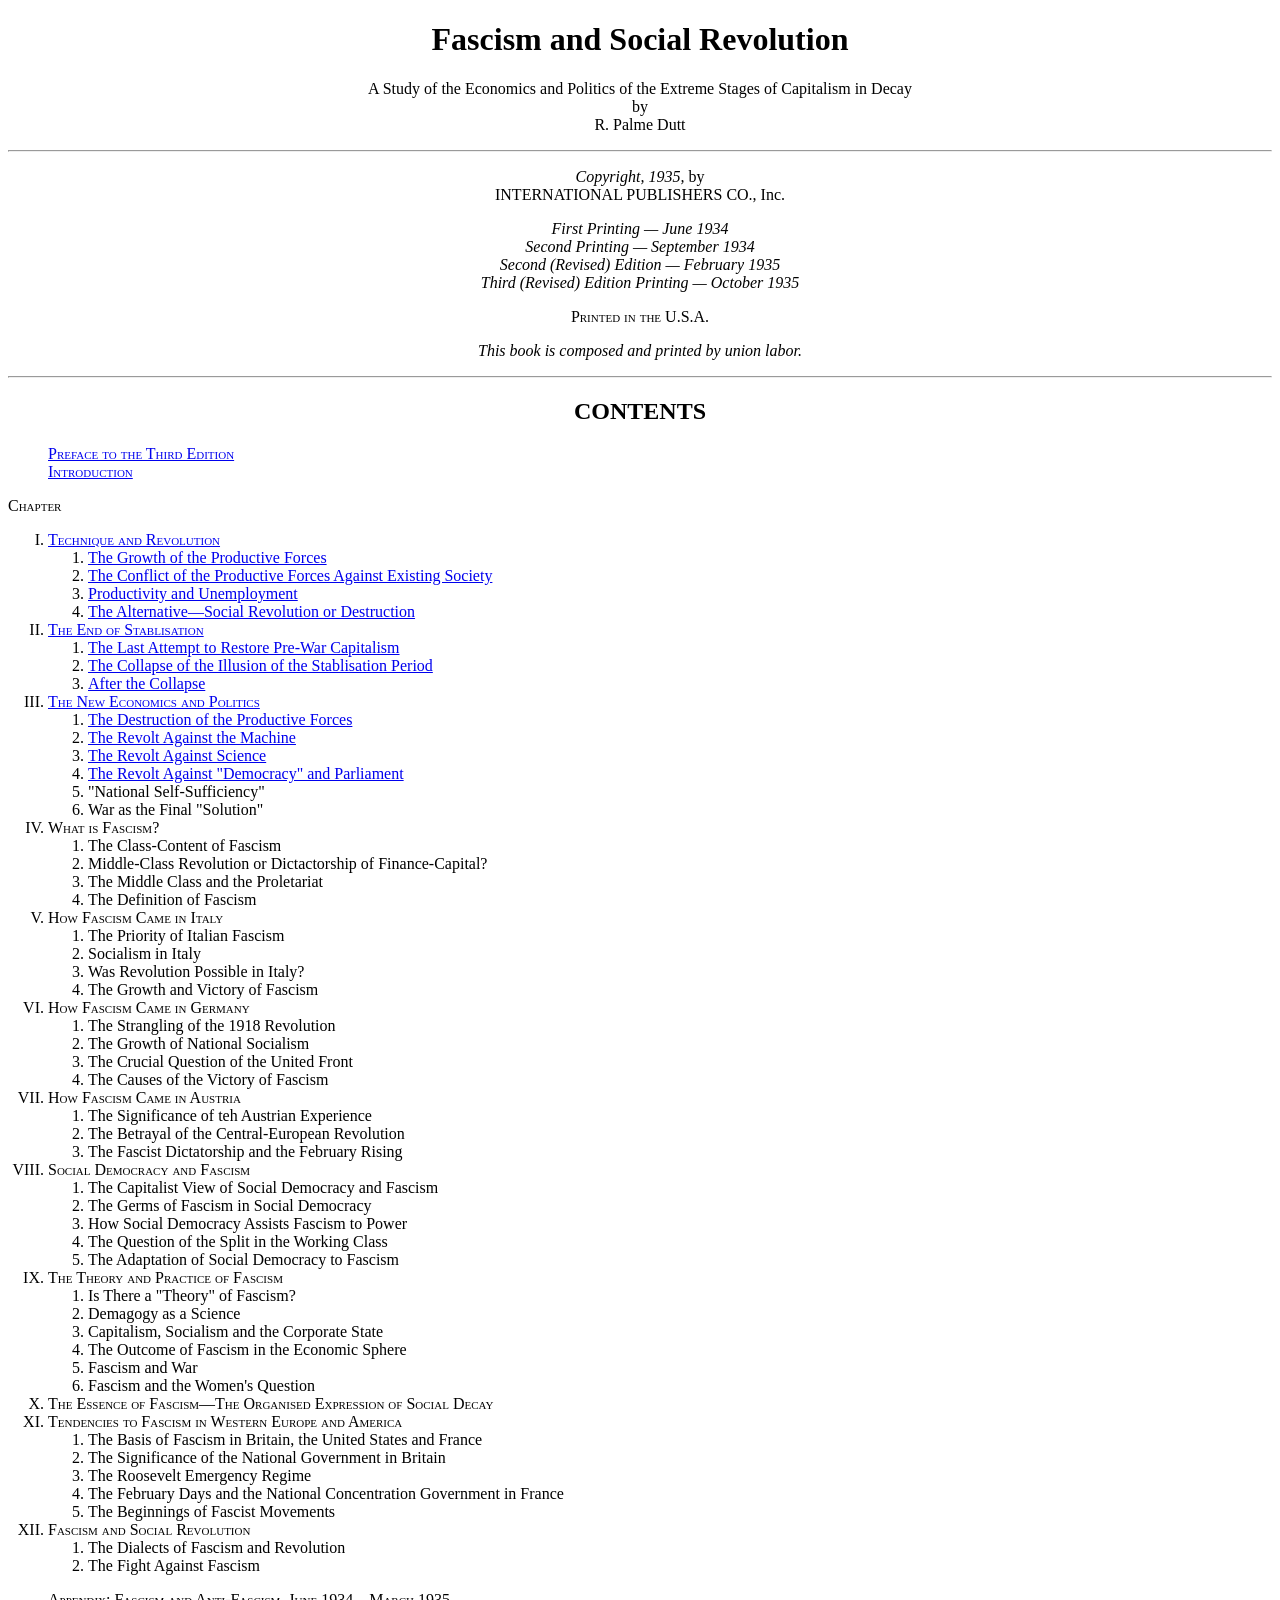
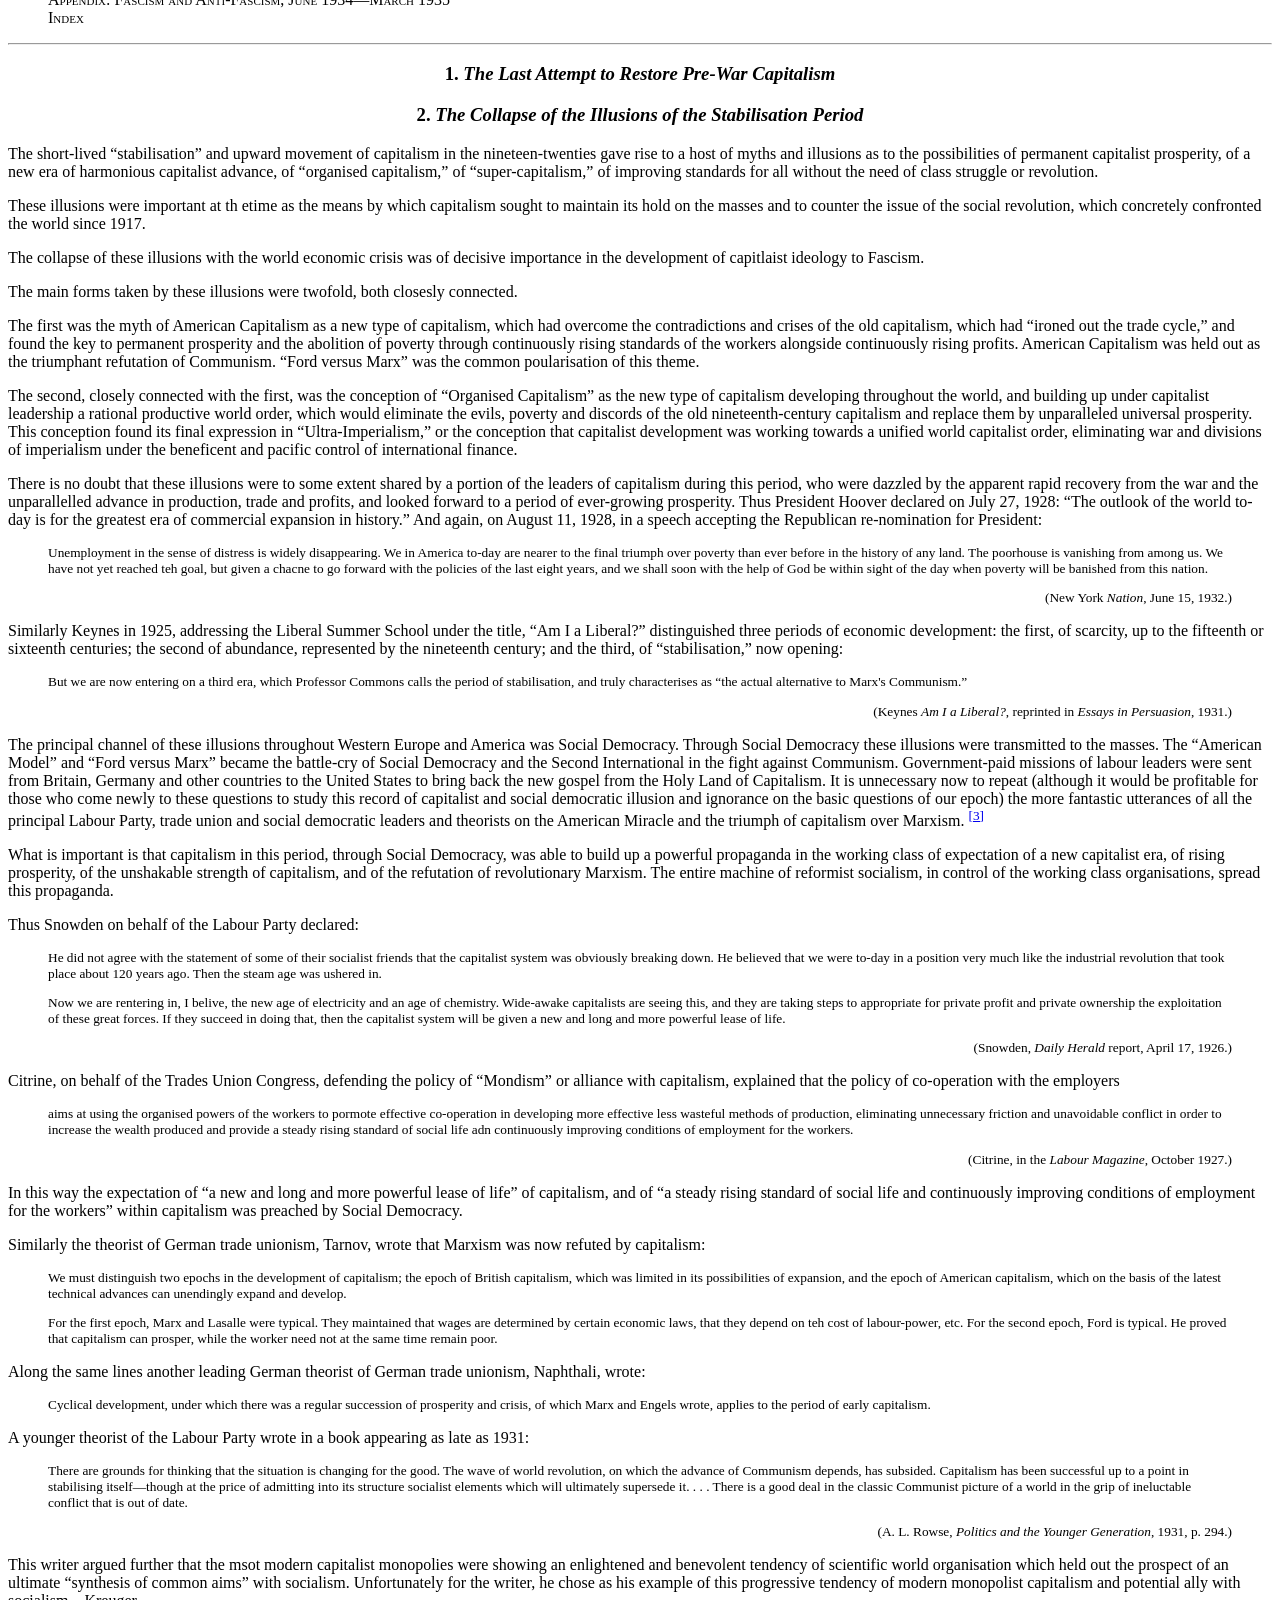
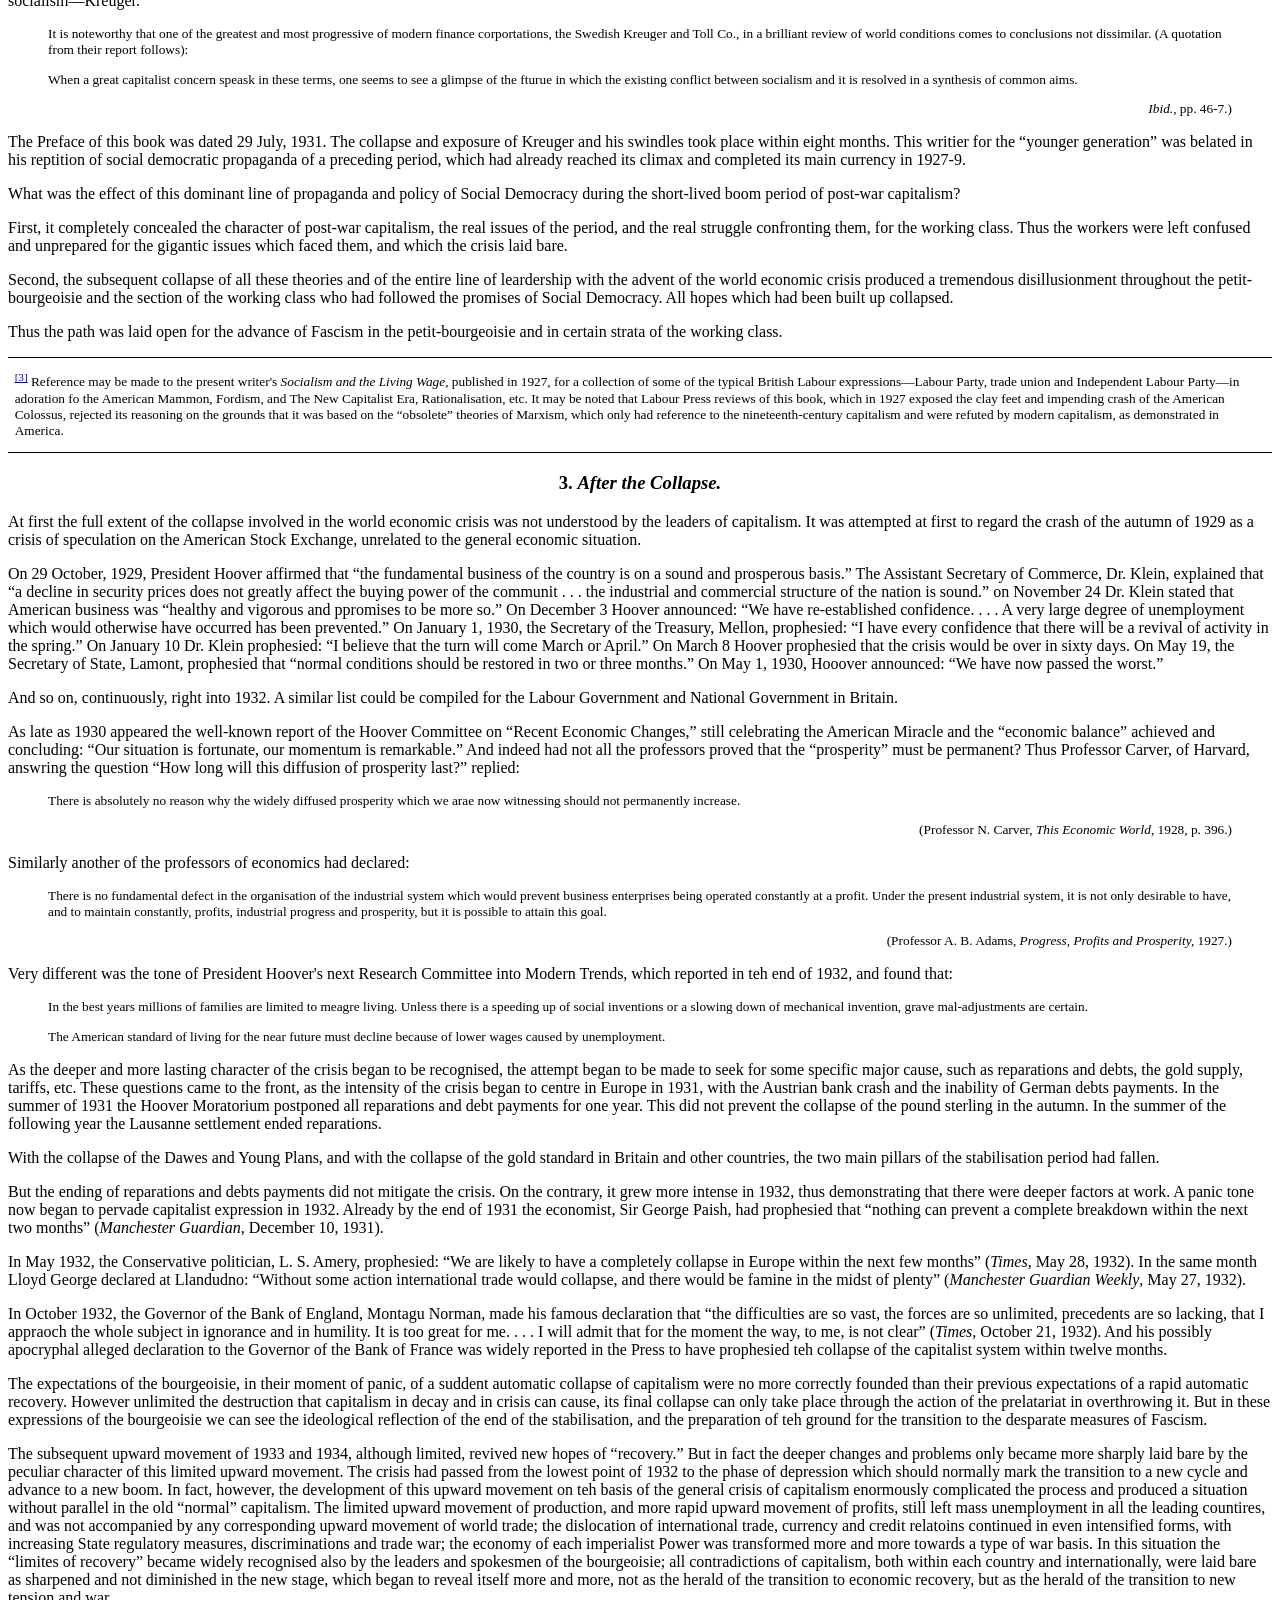
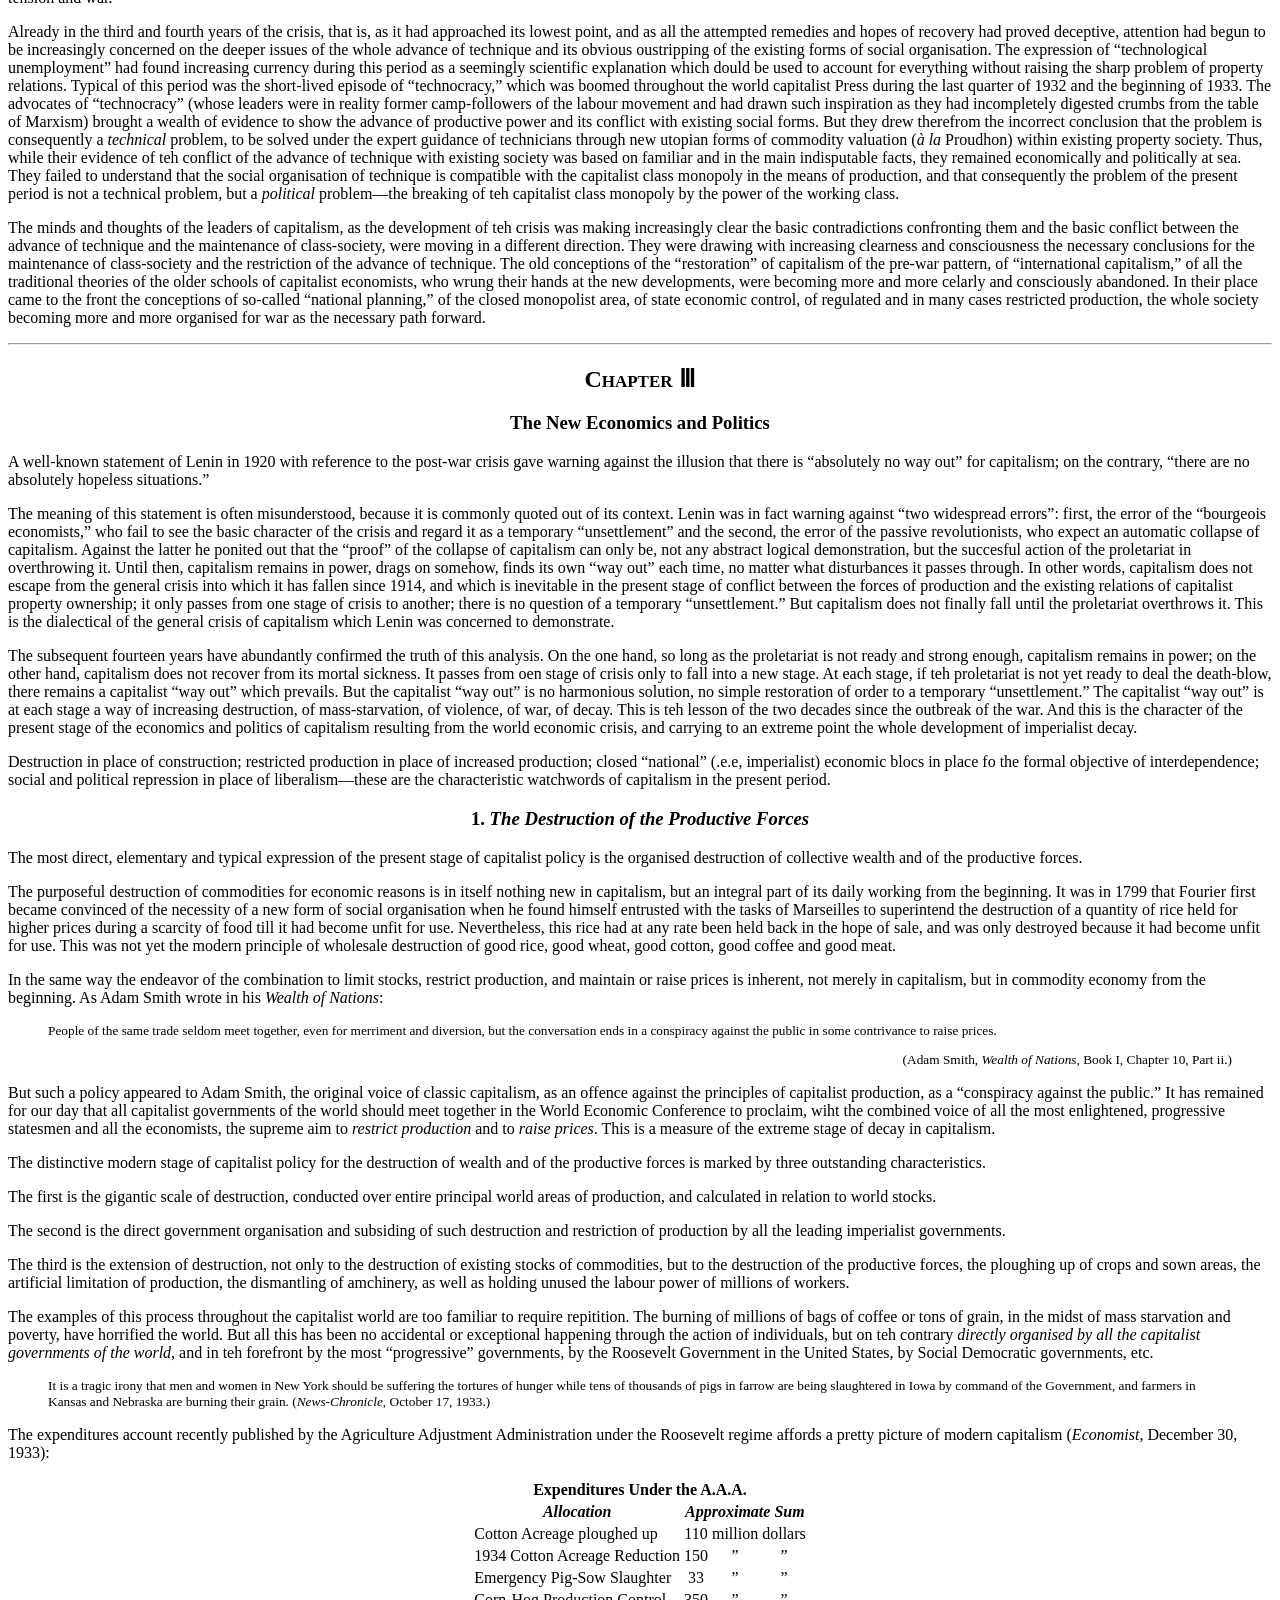
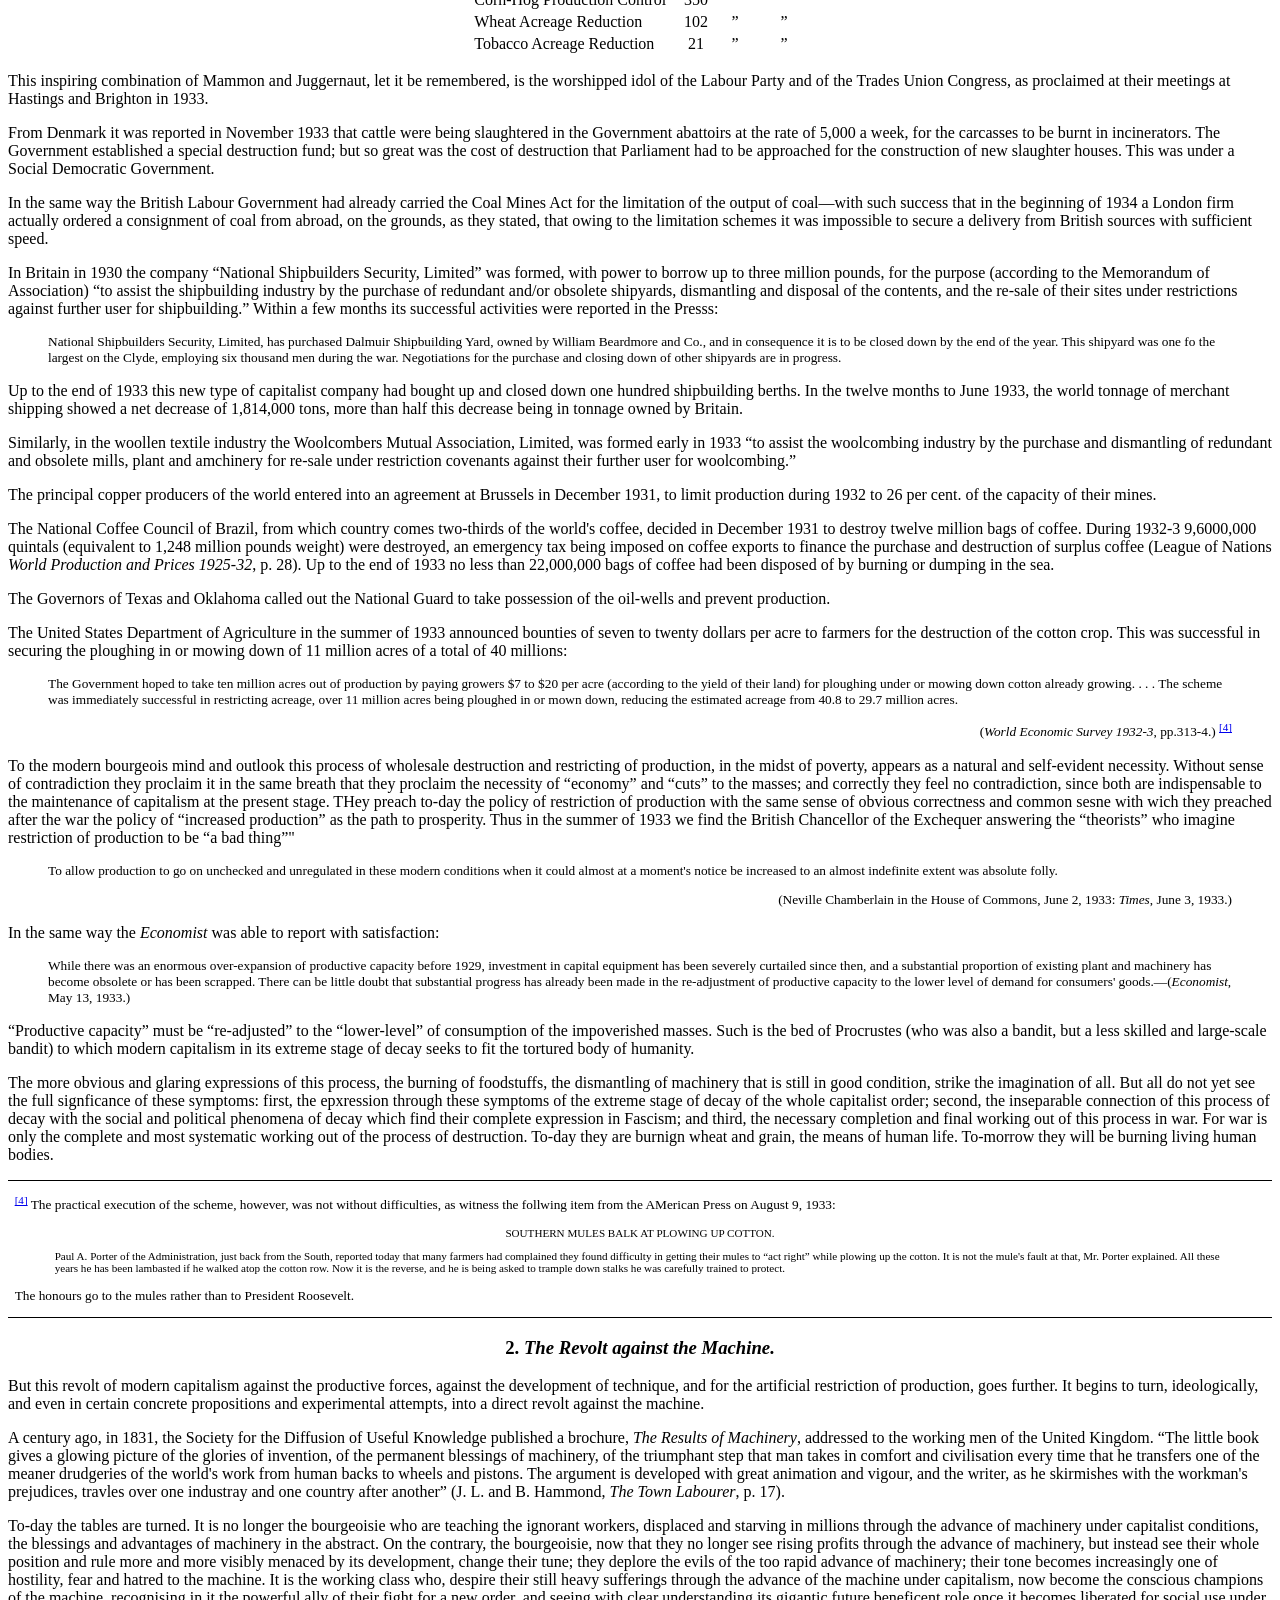
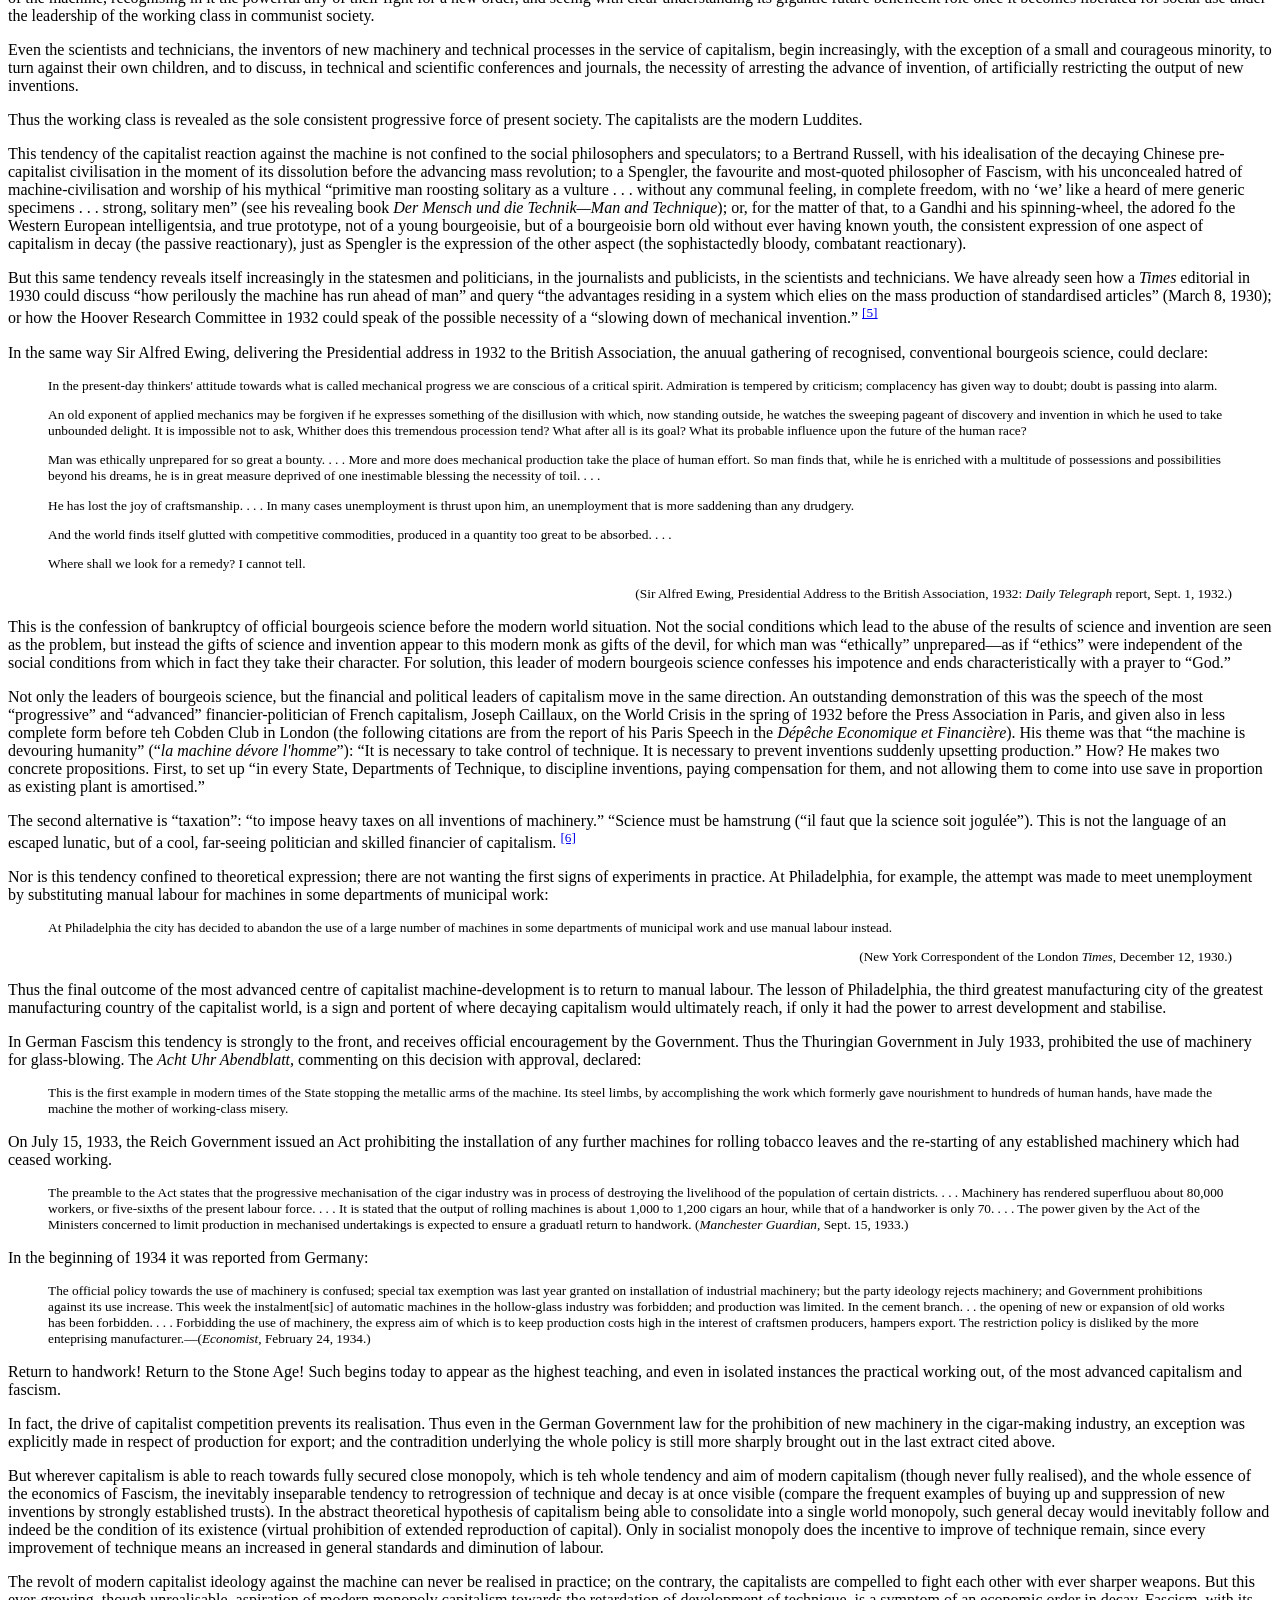
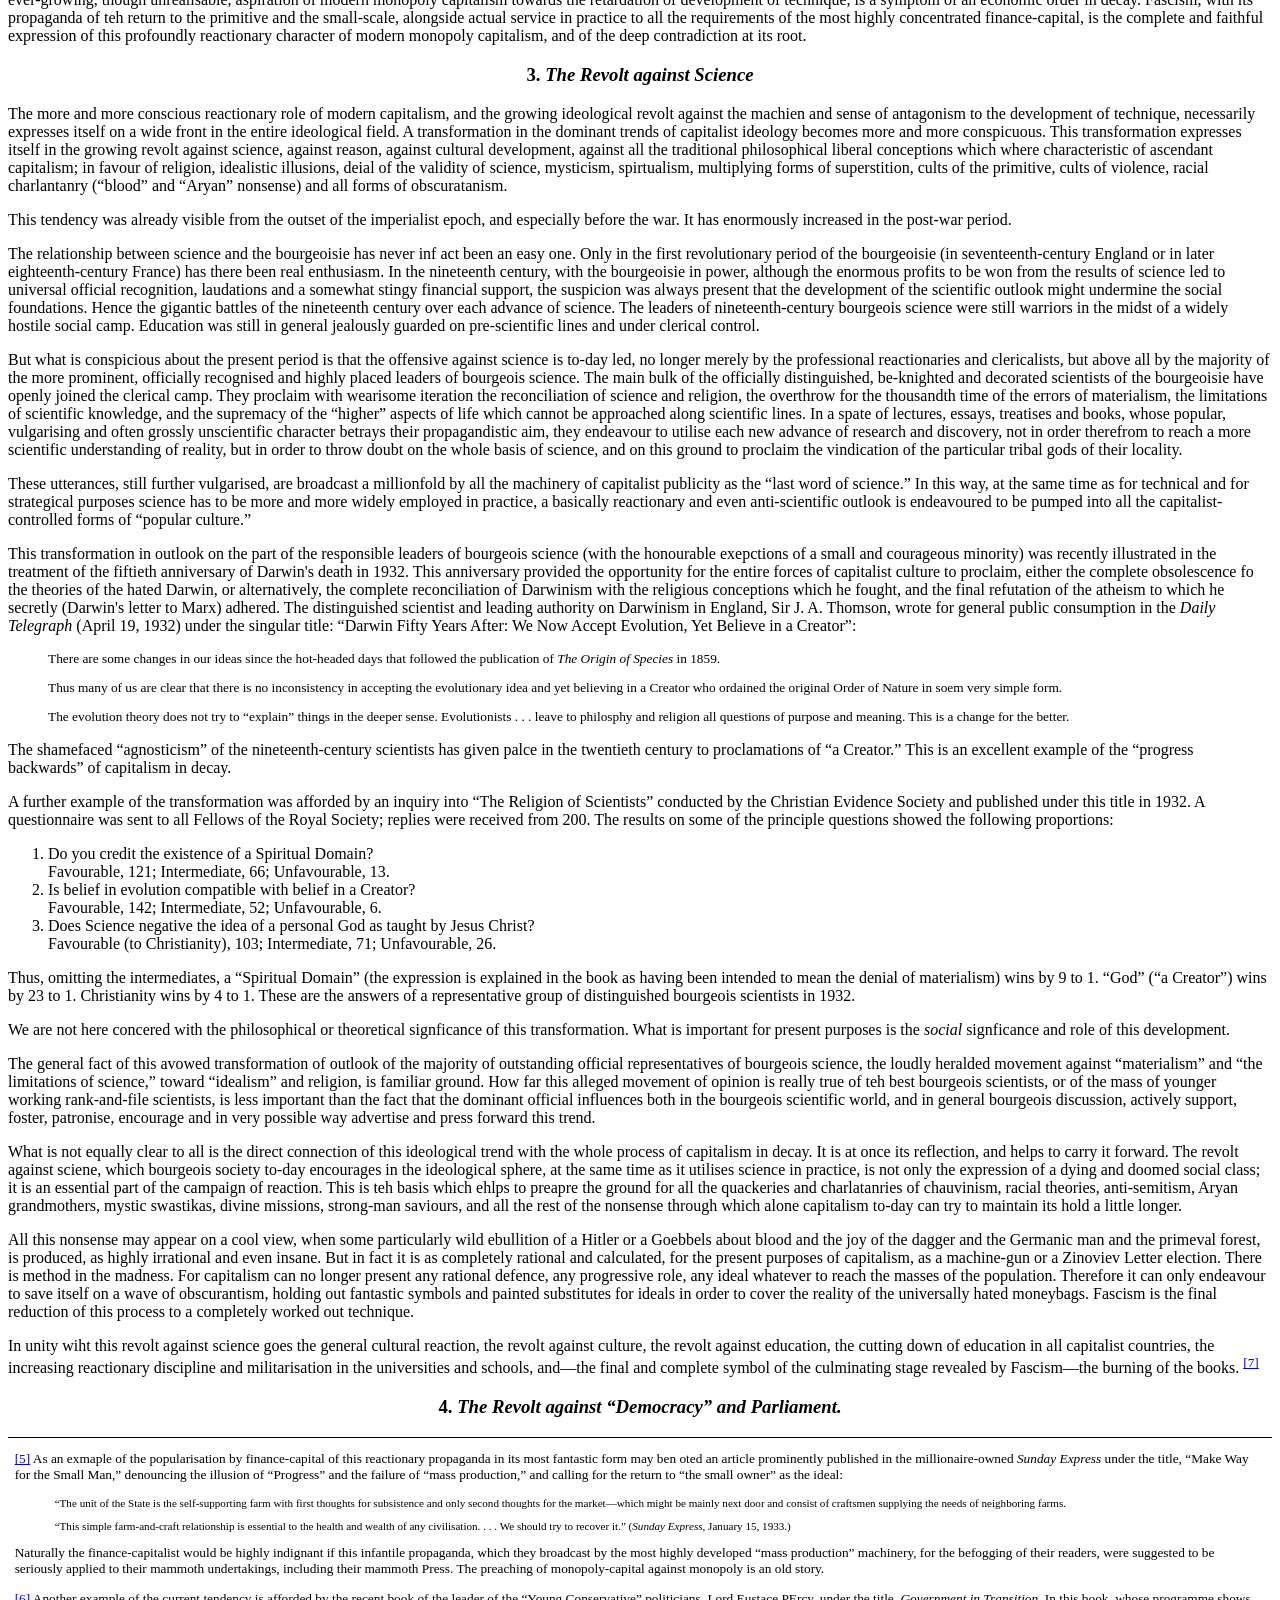
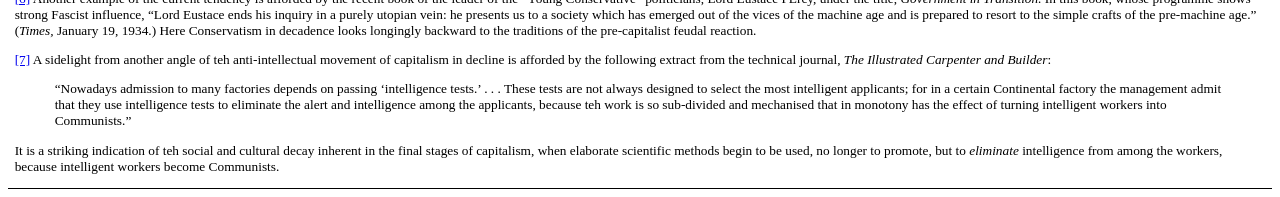
==== commit 7d71fd0c: "Added Ch.2.1" ====
--- a/index.html
+++ b/index.html
@@ -155,67 +155,7 @@
 
 <h3 id="Chapter2Section1">1. <span style="font-style:italic;">The Last Attempt to Restore Pre-War Capitalism</span></h3>
 
-<p>The basis of the attempted capitalist restoration after the war was the defeat of the proletarian revolution outside Russia.</p>
-
-<p>To this objective the principal concentration of world capitalist policy was directed in the period immediately after the war. This primary preoccupation was true, not only of the governments of Central Europe, where the revolution came closest to victory, but above all of the governments which held the world leadership of capitalism, of Britain, France and the United States. Thus Hoover declared in 1921&mdash;</p>
-
-<blockquote>
-	<p>The whole of American policies during the liquidation of the Armistice was to contribute everything it could to prevent Europe going Bolshevik or being overrun by their Armies.</p>
-</blockquote>
-<p class="Source">(Hoover, letter to O. Garrison Villard, 1921, reprinted in the New York <i>Nation</i>, December 28, 1932.)</p>
-
-<p>In the same way, for Britain, Sir William Goode, British Direcotr of Relief in Central Europe, wrote on &ldquo;European Reconstruction&rdquo; in 1925, quoting from his official report in 1920:</p>
-
-<blockquote>
-	<p>Food was practically the only basis on which the Governments of the hastily created States could be maintained in power. . . . Half <!--Page 48--> of Europe had hovered on the brink of Bolshevism. If it had not been for the &pound;137 million in relief credits granted to Central and Eastern Europe between 1919 and 1921, it would have been impossible to provide food and coal and the sea and land transport for them. Without food and coal and transport, Austria and probably several other countries woul dhave gone the way of Russia. . . . Two and a half years after the Armistice the back of Bolshevism in Central Europe had broken, largely by relief credits. . . . The expenditure of &pound;137 million was probably one fo the best international investments from a financial and political point of view ever recorded in history.</p>
-</blockquote>
-<p class="Source">(Sir William Goode, <i>Times</i>, October 14, 1925.)</p>
-
-<p>Subsequently, the Dawes Plan, Locarno and the flow of American credits and loans to Europe carried forward the same process of capitalist restoration at a higher stage.</p>
-
-<p>What was the basis of the defeat of the proletarian revolution and the rebuilding of capitalism in the years immediately following the war? Fascism at this time did not exist as a factor save in Italy. The main weapons of capitalism were threefold.</p>
-
-<p>The first was direct civil war and counter-revolution&mdash;the wars of intervention against Russia, the White Terror in Finland, Hungary, Poland, etc., the military aid to Poland in 1920, the permission of the counter-revolutionary military organisations, officers' corps, Orgesch, etc., in Germany (which helped to build up the basis of the subsequent Fascism in Germany) and the like. This was of decisive importance at the immediate critical points of struggle, but it could not provide the main basis, as it had no mass support and could only build on the narrow ranks of the ex-officers and direct reactionary classes; the failure of the Kapp Putsch demonstrated this weakness. It was only later that Fascism was to find the way towards a temporary solution of the problem of the combination of counter-revolution with winning a wide measure of mass support.</p>
-
-<p id="footnote-ch2-1-callback">The second weapon was Social Democracy and the granting of temporary concessions to the workers. Social Democracy because of its mass basis, was the main weapon of capitalism in the years immediately after the war for the rebuilding of capitalism. The advance of the workers to the struggle for power, the immediate onrush of which after the war was too powerful to be successfully defeated in direct battle, was circumvented by a strategical ruse&mdash;the placing of Social <!--Page 49--> Democratic governments, presidents and ministers in office, thus appearing to surender to the workers the seats of power, while the realities of power remained with capitalism. Only in this way, by the alliance with Social Democracy, by hiding capitalism under a Social Democratic front, was the capitalist state saved after the war. Social Democracy united with capitalism to defeat the workers' revolution. A great show of concessions to the workers was made; promises were lavishly broadcast; Socialisation Commissions were set up; wages were increased and hours shortened.<sup><a href="#footnote-ch2-1">[1]</a></sup></p>
-
-<p>Subsequently, as soon as the power of capitalism was thus successfully re-established, a reverse action took place. The concessions were withdrawn; inflation wiped them out in the European countries; the capitalist offensive drove back the workers even below pre-war levels; the Social Democrats, while still occassionally used as governments, were increasingly relegated to the role of &ldquo;oppostion.&rdquo; At the same time, the consequent growth of disillusionment of the workers with the whole process and with Social Democraacy led to the necessity of capitalism discovering a further basis of power, and the development of Fascism as the parallel instrument of capitalism alongside Social Democracy. But this development only took place on a wider scale as the stabilisation began to break down in the world economic crisis.</p>
-
-<p id="footnote-ch2-2-callback">The third weapon of capitalism in the re-establishment of its power and of its economic system was the drawing on the colossal reserves of the still unshaken centre of world capitalism&ldquo;American capitalism. American loans and credits poured into Europe to bolster up and rebuild the shaken fabric of European capitalism. On this basis the restoration of the gold <!--Page 50--> standard took place. The triumph of stabilisation was celebrated by the bankers of the world. It was obvious that the basis was a false one, and would involve a boomerang outcome, as was predicted at the time by Marxists.<sup><a href="#footnote-ch2-2">[2]</a></sup></p>
-
-<p>On this basis was built the restoration of capitalism after the war, and subsequent upward movement and boom of 1927-9.</p>
-
-<p>It is evident to all to-day that this basis of stabilisation was a hollow and rotten one.</p>
-
-<p>In the first place, the direct counter-revolutionary fighting organisation was still built on the narrow circle of privileged strata and their immediate range of influence, and had no wider basis. The masses were still only reached by Social Democracy or Communism.</p>
-
-<p>Second, the weapon of Social Democracy was more and more blunted by each successive use. Widespread disillusionment grew with the failure of Social Democracy, not only to lead any fight for socialism, but even to fight to maintain existing conditions or defend the daily interests of the workers. The more and more desperate use of ever extending disciplinary and coercive measures by ythe Social Democratic leadership to maintain their power could n ot check this growing discontent. In the European countries as a whole during this period the vote of Social Democracy declined, and that of Communism increased.</p>
-
-<p>Third, the American Colossus, whose support and subsidies facilitated the restoration of capitalism, was a colossus with feet of clay. As rapid as was its expansion and apparent prosperity and power in the war and post-war period, no less rapid was the bursting of the contradictions of its capitalist structure into a more gigantic economic crisis than any previously experienced in any country of capitalism. But just as American capitalism had facilitated the rebuilding of <!--Page 51--> capitalism throughout the world, so the American crash brought with it the crash of the whole structure of stabilisation throughout the world.</p>
-
-<p>Fourth, the very success for the moment of stabilisation, of rationalisation, of the enormous expansion of the productive structure, brought with it the intensification of all the problems and conflicts of capitalism, and only resulted in the more rapid and complete shipwreck. The gigantic productive mechanism required a no less gigantic expansion of the market; unless it could maintain its mass output at full working, its very much heavier maintenance cost made it actually less economical than more primitive technical forms.</p>
-
-<p>The presuppositions of the attempted restoration and stabilisation of capitalism after the war had been the return to the conditions of pre-war capitalism (which ahd in reality already been undergoing far-reaching modifications and transformations already before the war), to the free market regulation of supply and demand, to the automatic gold standard, etc. But in fact monopoly capitalism had already before the war transformed these conditions of classic capitalism beyond recognition, and led to the growing disequilibrium which found expression in the war. After the war, monopoly capitalism was enormously further developed, not only in the scale of the trusts and in the concentration of teh financial oligarchies, but in the ever closesr unification of the financial oligarchies and the State machine, in the growing State economic intervention and control, in the utilisation of direct political means for ecnomic ends (reparations, debts, loan policies, colonial policies), and the rising network of tariffs, subsidies, quotas, licenses, and all forms of restrictions to maintain the closed monopolist areas. The whole resulting structure was top-heavy. The crash was inevitable. Capitalism under these conditions was more and more revealing itself, no longer as a &ldquo;working system,&rdquo; but as a clogging fetter on production and exchange, with vast concentrations of conflicting and irresponsible power at strategic points, which could rock the whole system.</p>
-
-<p>When the crash came with the world economic crisis, the conditions of monopoly capitalism still further prevented the &ldquo;normal&rdquo; working out of the crisis, and intensified and prolonged the crisis. The great capitalist monopolies were able to maintain relatively high profits in the midst of the depression, by artificial measures of restriction, by maintaining monopoly prices above the general price-level, and by passing on the burden of the depression to the working masses, to the petit-bourgeoisie and to the colonial peoples. The prices of cartelised goods in Germany in the beginning of 1933 had only fallen 20 per cent. below the level of the first half of 1929, whereas the price of non-cartelised goods had fallen 55 per cent. (League of Nations <i>World Production and Prices</i>, p.109). The prices of manufactured goods in the imperialist countries were maintained above the pre-war level, at the same time as the prices of the raw-material products of the colonial peoples were dperessed to an average of half the pre-war level. But this meant to intensify the contradictions at the root of the crisis. In this way the workings of monopoly capitalism hindered the &ldquo;normal&rdquo; solution of the crisis after the methods of &ldquo;healthy&rdquo; capitalism.</p>
-
-<p>Thus it became more and more evident, both from the circumstances leading to the crisis, and from the further development of the crisis, that the &ldquo;resotration of capitalism&rdquo; of the pre-war type was no longer possible; that its breakdown was not due to any particular, isolated, accidental causes (reparations, debts, gold supply and distribution, etc., as was at first suggested), but was inherent in the whole nature of the attempt in relation to modern conditions of production and economic organisation; and that in fact, as began to become increasingly recognised in informed capitalist quarters, the whole attempt at &dlquo;restoration&rdquo; during the nineteen-twenties had been in reality a chase after an illusion.</p>
-
-<p>As the recognition of this begins to spread within the capitalist world, the conscious direction of capitalist policy begins to change more and more openly&mdash;the decisive point of change from the old to the new may be marked in 1933 with the advent of Roosevelt in the United States, with the addvent of Hitler in Germany, and with the breakdown of the World Economic Conference&mdash;and moves to the new types of policy in accordance with the changed conditions, and to the corresponding new types of economic and political organisation.</p>
-
-<div class="Footnote">
-	<!--Bottom of Page 49-->
-	<p id="footnote-ch2-1"><sup><a href="#footnote-ch2-1-callback">[1]</a></sup> The character of this period was revealing described, with reference to the Sankey Coal Commission, by Evan Williams, President of the Mining Association, in his evidence before the Mining Court of Inquiry in 1924:</p>
-
-	<blockquote>
-		<p>&ldquo;It was an atmosphere charged with the emotions of the time in which the Commission sat. There were fears throughout the whole country as to what might happen, and it was felt that the miners' position ought to be met in order to maintain peace. That was the atmosphere of the Commission. The atmosphere was an unreal one altogether and conclusions were arrived at without any real foundation. Two of my colleagues, minowners and myself,&rdquo; went on Mr. Williams with a smile, &ldquo;actually signed a report which recommended a reduction in the hours of work in mines.&rdquo; (<i>Daily Herald</i> report, April 26, 1924>0</p>
-	</blockquote>
-
-	<p>The &ldquo;smile&rdquo; is the comment of capitalism on its own ruse, after the ruse has succeeded.</p>
-
-	<!--Bottom of Page 50-->
-	<p id="footnote-ch2-2"><sup><a href="#footnote-ch2-2-callback">[2]</a></sup> See, for example, the <i>Labour Monthly</i> for February 1925, on &ldquo;The Restoration of Europe,&rdquo; and for Mrach 1925, on &ldquo;The Gold Standard,&rdquo; where it was predicted that, as soon as the flow of new loans and credits should being to dry up, and be exceeded by the necessary return movement of interest and amortisation, requiring an enormous expansion of European exports in the overcrowded world market, this would necessarily preciptate a new crisis, leading to the shattering of the gold standard. To-day this analysis, made in 1925, and fully realised six years later, provides an instructive comparison of the effectiveness of the marxist line in contrast to the complacent contemporary statements during that period of all the leaders and professorial experts of capitalism on the success of stabilisation and of the return to the gold standard.</p>
-</div>
+
 
 <h3 id="Chapter2Section2">2. <i>The Collapse of the Illusions of the Stabilisation Period</i></h3>
 
